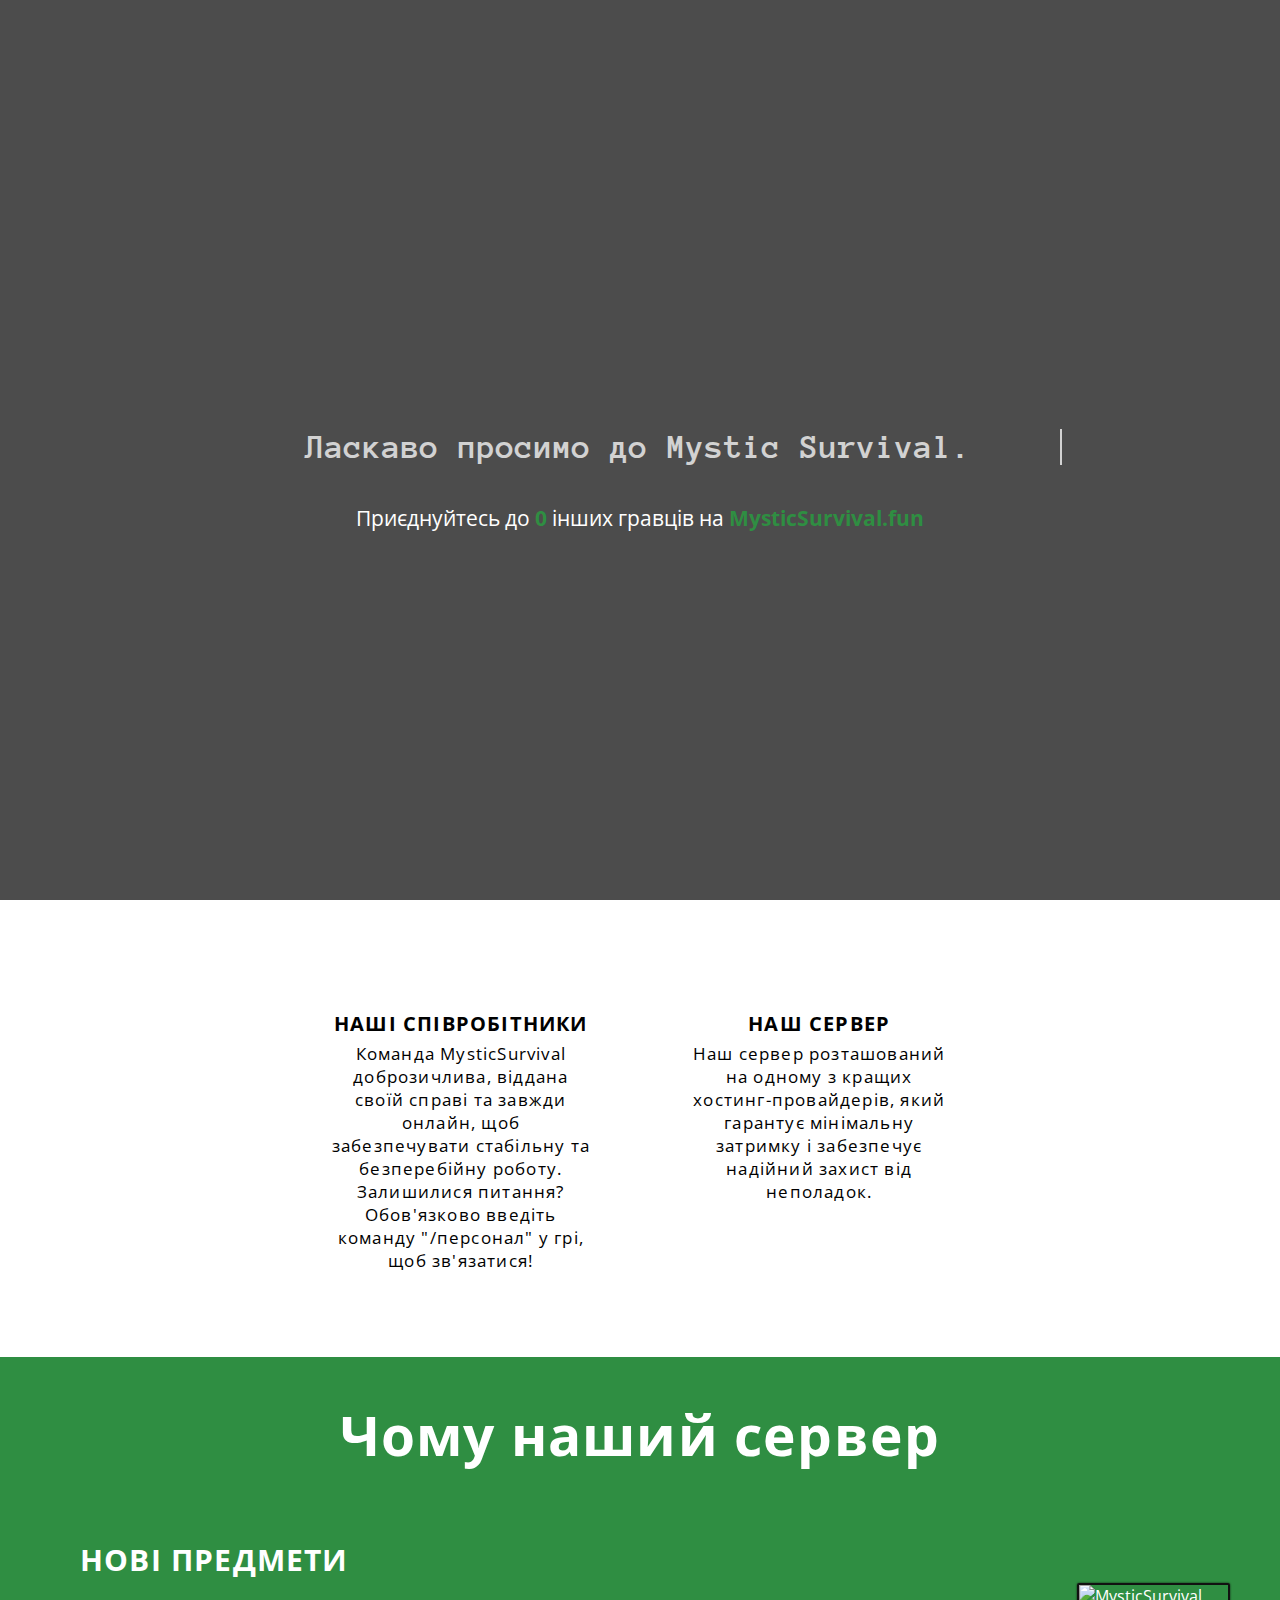
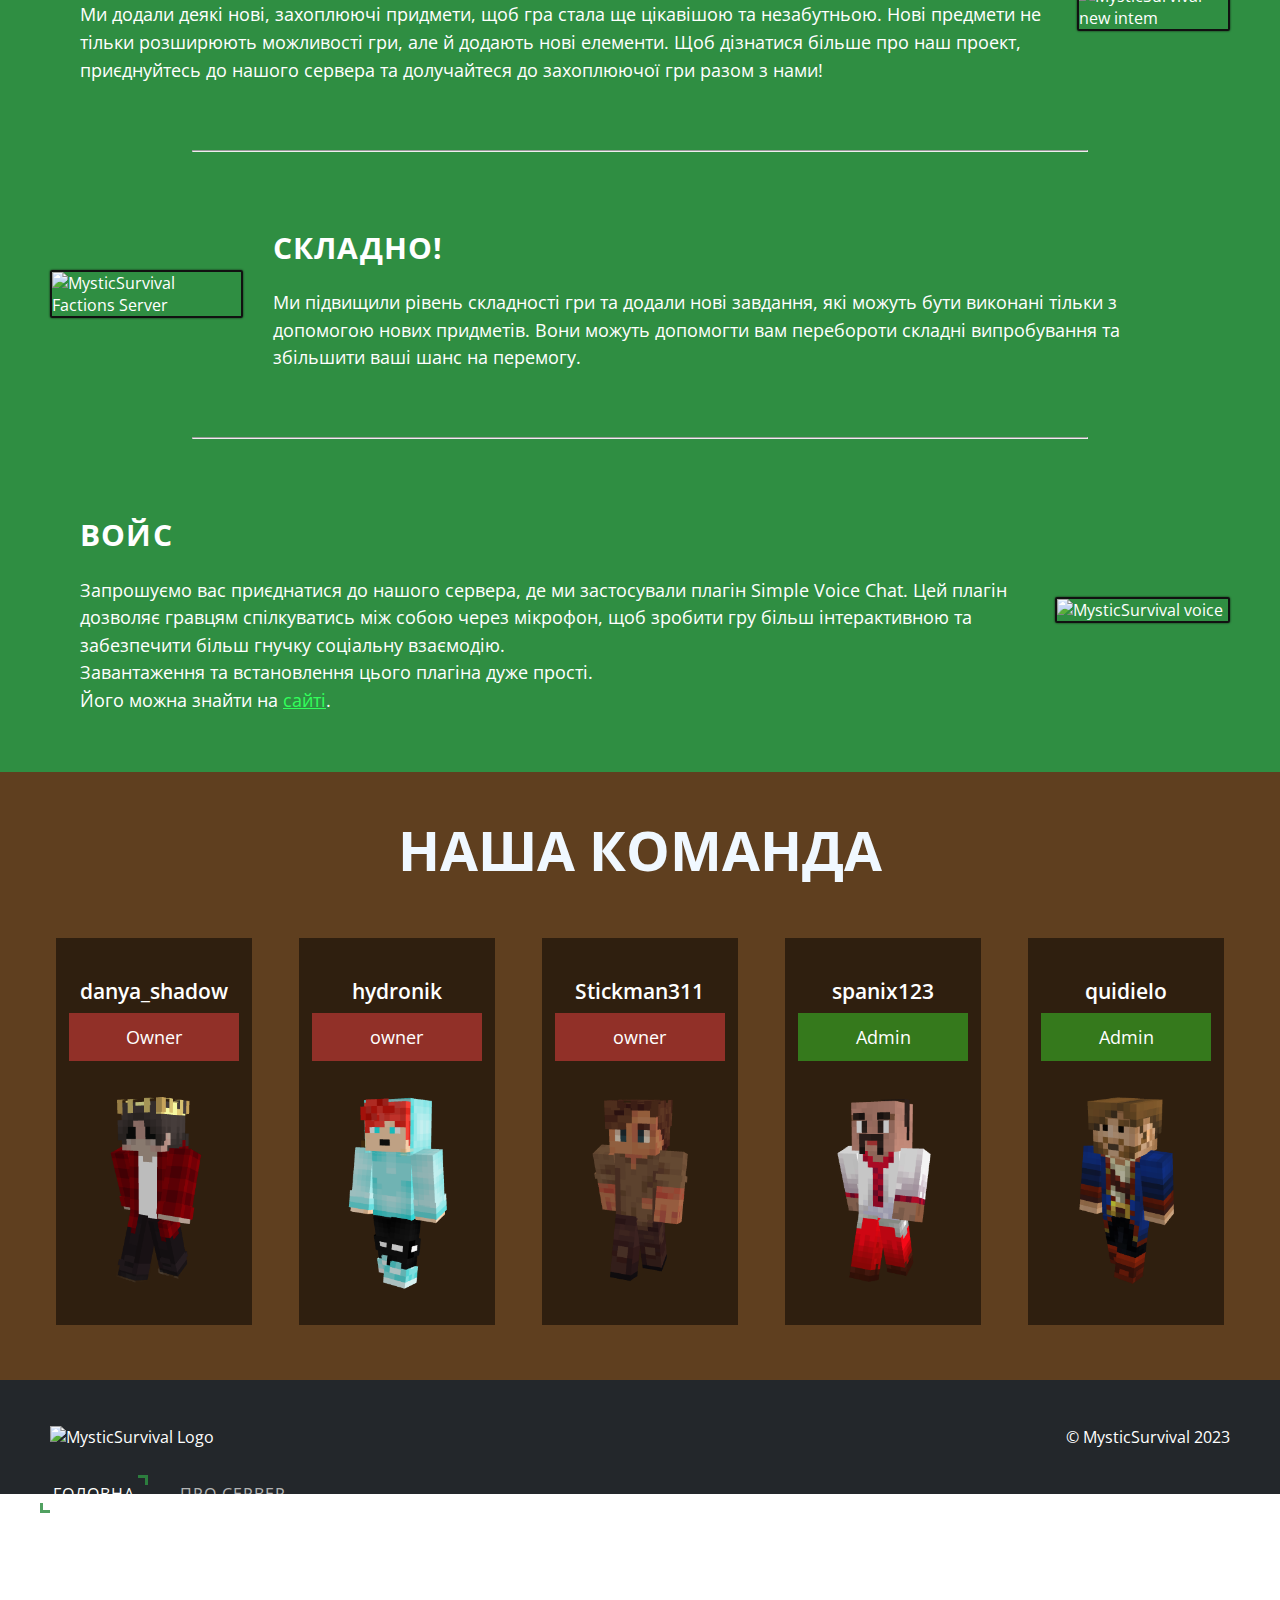
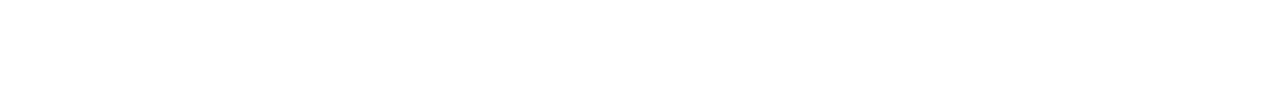
==== index.html @ 7f430a84 "redesign v1" ====
<!DOCTYPE html>
<html>

<head>
	<title>MysticSurvival.fun</title>
	<meta name="description"
		content="MysticSurvival is a revolutionary Minecraft server. You can join with the IP 'MysticSurvival.fun'.">
	<meta name="keywords"
		content="MysticSurvival, MysticSurvival.com, Minecraft Server, Minecraft, Fun, Play, Portal, Website, Official">
	<meta name="viewport" content="width=device-width, initial-scale=1.0">
	<meta charset="utf-8">
	<link href="https://fonts.googleapis.com/css2?family=Open+Sans:wght@400;600;700&display=swap" rel="stylesheet">
	<link rel="stylesheet" href="css/stylesheet.css">
	<link rel="stylesheet" href="css/typing.css">
	<script src="https://use.fontawesome.com/30155533f0.js"></script>
	<script type="text/javascript">
		function mobile() {
			var bars = document.getElementById("mnav");
			if (bars.className === "mnav") {
				bars.className += " responsive";
			} else {
				bars.className = "mnav";
			}
		}
	</script>
</head>

<body>
	<header>

		<div class="hero"  id="main">
           <div>
			<div class="logo2"></div>
		   </div>

		   <h1 class="info line-1 anim-typewriter">Ласкаво просимо до Mystic Survival.</h1>
		  
		  
			<p class="info">Приєднуйтесь до <span id="server" data-ip="MysticSurvival.fun" data-port="25566">
				0</span> інших гравців на <span class="ip">MysticSurvival.fun</span></p>
		</div>
		
		<!-- <h1>
			<a href="" class="typewrite" data-period="2000" data-type='[ "Kfcrfdj ghjcbvj.", "Ласкаво просимо до мустік сурвівол".", "Ласкаво просимо до Mystic Survival." ]'>
			  <span class="wrap"></span>
			</a>
		</h1> -->

	</header>
	<div class="main">
		<div id="description">

			<div>
				<i class="fa fa-user fa-4x"></i>
				<span>
					<h3>НАШІ СПІВРОБІТНИКИ</h3>
					<p>Команда MysticSurvival доброзичлива, віддана своїй справі та завжди онлайн, щоб
						забезпечувати стабільну та безперебійну роботу. Залишилися питання? Обов'язково введіть команду "/персонал" у грі,
						щоб зв'язатися!</p>
				</span>
			</div>
			<div>
				<i class="fa fa-server fa-4x"></i>
				<span>
					<h3>НАШ СЕРВЕР</h3>
					<p>Наш сервер розташований на одному з кращих хостинг-провайдерів, який гарантує мінімальну
						затримку і забезпечує надійний захист від неполадок.</p>
				</span>
			</div>
		</div>
		<div id="games">
			<h2>Чому наший сервер</h2>
			<div class="game e">
				<div>
					<h3>НОВІ ПРЕДМЕТИ</h3>
					<p>Ми додали деякі нові, захоплюючі придмети, щоб гра стала ще цікавішою та незабутньою. Нові предмети не тільки розширюють можливості гри, але й додають нові елементи.
						Щоб дізнатися більше про наш проект, приєднуйтесь до нашого сервера та долучайтеся до захоплюючої гри разом з нами!
					</p>
				</div>
				<img alt="MysticSurvival new intem" class="gimg a" src="img/hem.png">
			</div>

			<hr>

			<div class="game f">
				<div>
					<h3>СКЛАДНО!</h3>
					<p>Ми підвищили рівень складності гри та додали нові завдання, які можуть бути виконані тільки з допомогою нових придметів. Вони можуть допомогти вам перебороти складні випробування та збільшити ваші шанс на перемогу.</p>
				</div>
				<img alt="MysticSurvival Factions Server" class="gimg b" src="img/mech.png">
			</div>

			<hr>

			<div class="game g">
				<div>
					<h3>ВОЙС</h3>
					<p> Запрошуємо вас приєднатися до нашого сервера, де ми застосували плагін Simple Voice Chat. Цей плагін дозволяє гравцям спілкуватись між собою через мікрофон, щоб зробити гру більш інтерактивною та забезпечити більш гнучку соціальну взаємодію.
						<br>Завантаження та встановлення цього плагіна дуже прості.
						<br>Його можна знайти на <a class="svchat" href="https://www.curseforge.com/minecraft/mc-mods/simple-voice-chat" target="_blank">сайті</a>.
					</p>
				</div>
				<img alt="MysticSurvival voice" class="gimg c" src="img/voice.png">
			</div>

			
		</div>
		<div id="staff">
			<div class="staff">
				<h2 style="color: aliceblue;" ;>НАША КОМАНДА</h2>
				<div class="staff-team">
					<div>
						<h3>danya_shadow</h3>
						<div class="owner">Owner</div>
						<!-- <img alt="MysticSurvival Staff Member" src="img/blexieking.png"> -->
						<img alt="MysticSurvival Staff Member" src="img/Danya_Shadow.png">
					</div>

					<div>
						<h3>hydronik</h3>
						<div class="owner">owner</div>
						<!-- <img alt="MysticSurvival Staff Member" src="img/bae4lyfe.png"> -->
						<img alt="MysticSurvival Staff Member" src="img/hydronik.png">
					</div>

					<div>
						<h3>Stickman311</h3>
						<div class="owner">owner</div>
						<!-- <img alt="MysticSurvival Staff Member" src="img/theslimybro.png"> -->
						<img alt="MysticSurvival Staff Member" src="img/Stickman.png">
					</div>

					<div>
						<h3>spanix123</h3>
						<div class="admin">Admin</div>
						<!-- <img alt="MysticSurvival Staff Member" src="img/ryjay.png"> -->
						<img alt="MysticSurvival Staff Member" src="img/spanix.png">
					</div>

					<div>
						<h3>quidielo</h3>
						<div class="admin">Admin</div>
						<!-- <img alt="MysticSurvival Staff Member" src="img/leanandrekt.png"> -->
						<img alt="MysticSurvival Staff Member" src="img/quidi.png">
					</div>
				</div>
			</div>
		</div>

	</div>
	</div>
	</div>
	<footer>
		<img alt="MysticSurvival Logo" src="img/logo.png">
		<p>&copy; MysticSurvival 2023</p>
	</footer>


	<script src="https://code.jquery.com/jquery-1.11.2.min.js" type="text/javascript"></script>
	<script src="js/main.js" type="text/javascript"></script>
	<div class="top-bar">

		<div class="logo">
	 </div>
		<nav>
		  <div class="left-buttons">
			<ul class="ul__nav">
			  <li class="home"><a>Головна</a></li>
			  <li><a href="#">Про сервер</a></li>
			</ul>
		  </div>
		</nav>
	
		<div class="right-buttons">
		  <a target="_blank">
			<button class="discord-button" title="Наш Discord"
			  onclick="window.location.href='https://discord.gg/GmpFNSa8ht'"></button>
			<button class="youtube-button" title="Наш YouTube"
			  onclick="window.location.href='https://www.youtube.com'"></button>
		  </a>
		</div>
	  </div>
</body>

</html>
---- css/stylesheet.css ----
* {
	box-sizing: border-box;
}

body {
	font-family: "Open Sans", Helvetica;
	margin: 0;
}

h1 {
	font-size: 2.5em;
	margin: 0;
}

/* a {
	text-decoration: none;
} */

h2 {
	font-size: 40px;
	text-align: center;
}

h3 {
	margin: 25px 0 0 0;
}

.btn {
	padding: 10px 25px;
	background: #4286f4;
	color: white;
	display: inline-block;
	border-radius: 2px;
	transition-duration: 0.2s;
}

.btn:hover {
	background: #2b6ed9;
}

.hero {
	height: 50vh;
	width: 100%;
	background: linear-gradient(rgba(0, 0, 0, 0.7), rgba(0, 0, 0, 0.7)),
		url("../img/mech.png") no-repeat center center;
	background-size: cover;
	text-align: center;

	display: flex;
	align-items: center;
	flex-direction: column;
	justify-content: center;

	color: white;
}


.svchat {
	color: #32ff5b;
}

.info {
	font-size: 1.3em;
}

.info span {
	color: #2f8e42;
	font-weight: bold;
}

.ip {
	cursor: pointer;
}

/* Description */

#description i {
	color: #222;
}

#description {
	display: flex;
	justify-content: center;
	margin: 65px 0;
	flex-wrap: wrap;
}

#description p {
	margin: 5px 0 0 0;
}

#description div {
	padding: 20px 50px;
	width: 80%;
	text-align: center;
}

#description div i {
	transition-duration: 0.6s;
}

#description div i:hover {
	transform: scale(1.09);
}

#description div span {
	font-size: 1.05em;
	letter-spacing: 1.2px;
}

/* description basis */

#games {
	color: white;
	background: #2f8e42;
}

.gimg {
	width: 100%;
	align-self: center;
	border: 2px solid #111;
	border-radius: 2px;
	box-shadow: 0 0 2px #111;
}

.game {
	display: flex;
	justify-content: space-around;
	flex-wrap: wrap;
	padding: 40px 50px;
}

#games h2,
.game h3 {
	letter-spacing: 1.2px;
}

#games h2 {
	margin: 0;
	padding: 40px 0 0 0;
}

.game h3 {
	font-size: 20px;
}

.game div {
	margin: 0 30px;
	font-size: 19px;
	line-height: 1.4em;
}

hr {
	background: white;
	height: 1px;
	width: 70%;
}

/* Staff */
.staff-team {
	display: flex;
	justify-content: space-around;
	flex-wrap: wrap;
	margin: 20px auto 10px auto;
	width: 95%;
}

.staff {
	padding: 20px 0;
	background-color: #5f3f1f;
}

.staff h2 {
	margin-top: 0;
}

.staff-team>div {
	padding: 10px;
	margin: 5px;
	background-color: rgba(0, 0, 0, 0.5);
	color: white;
	text-align: center;
	transition: all ease 0.3s;
	width: 100px;
	font-size: 10px;
	z-index: 5;
}

.staff-team>div:hover {
	transform: scale(1.02);
}

.staff-team h3 {
	margin-bottom: 8px;
	font-weight: 600;
}

.staff-team img {
	width: 50px;
	margin-top: 20px;
}

.ma {
	width: 78%;
	background: #f44141;
}

.mb {
	width: 96%;
	background: #33af33;
}

.mc {
	width: 98%;
	background: #4286f4;
}

.owner,
.manager,
.admin {
	padding: 12px;
}

.owner {
	background-color: rgba(244, 65, 65, .5);
}

.manager {
	background-color: rgba(66, 134, 244, .5);
}

.admin {
	background-color: rgba(59, 211, 42, .5);
}



/* Footer */

footer {
	color: white;
	display: flex;
	align-items: center;
	justify-content: center;
	flex-wrap: wrap;
	background: #23272b;
	padding: 30px 50px;
}

footer img {
	width: 170px;
}

footer a {
	color: cyan;
	text-decoration: underline;
}
	/*END NAV*/


	#contact p {
		font-size: 1.5em;
	}

	.hero {
		padding-top: 100px;
		height: 100vh;
	}

	.gimg {
		width: 35%;
	}

	.game {
		flex-wrap: nowrap;
	}

	.f,
	.h,
	.j,
	.l {
		flex-direction: row-reverse;
	}

	.game h3 {
		font-size: 30px;
	}

	.game div {
		line-height: 1.5;
		font-size: 1.15em;
	}

	#description {
		flex-wrap: nowrap;
	}

	#description div {
		width: 28%;
	}

	h2 {
		font-size: 55px;
	}

	.h {
		padding: 0 6px;
		margin-right: 5px;
		width: 137px;
		font-size: 1.2em;
		background: none;
		height: 100px;
	}

	h1 {
		font-size: 4.5em;
	}

	.staff-team img {
		width: 170px;
	}

	.staff-team>div {
		padding: 13px;
		width: auto;
		font-size: 18px;
	}

	.staff {
		padding: 40px 0;
	}

	.an-t {
		font-size: 1.15em;
	}

	footer {
		justify-content: space-between;
	}




/* end  */
@font-face {
    font-family: 'Nekst';
    src: local('Nekst SemiBold'), local('Nekst-SemiBold'),
        url('Nekst-SemiBold.woff2') format('woff2'),
        url('Nekst-SemiBold.woff') format('woff'),
        url('Nekst-SemiBold.ttf') format('truetype');
    font-weight: 600;
    font-style: normal;
  } 

  .ul__nav {

	display: flex;	
	justify-content: center;	
	align-items: center;	
	gap: 20px;	
	text-transform: uppercase; 
	letter-spacing: 1px;
	font-weight: 700px;
	list-style: none;
	
	}
	
	.ul__nav *{
	
	-webkit-box-sizing: border-box; 
	box-sizing: border-box;	
	-webkit-transition: all 0.35s ease;
	transition: all 0.3s ease;
	
	}
	
	.ul__nav a {
	
	position: relative; 
	text-decoration: none;
	color: rgba(255, 255, 255, 0.678);
	padding: 0.5rem 0.8rem;
	
	}
	
	.ul__nav a:before, .ul__nav a:after {	
	position: absolute;	
	height: 7px; 
	width: 7px;
	content: '';
	-webkit-transition: all 0.35s ease;	
	transition: all 0.35s ease;	
	opacity: 0;
	}
	.ul__nav a:before {

		right: 0; top: 0;	
		border-right: 3px solid #2f8e42d5;
		border-top: 3px solid #2f8e42d5;
	    -webkit-transform: translate(-100%, 50%);
		transform: translate(-100%, 50%);
		}
		
		.ul__nav a:after {	
		left: 0; bottom: 0;	
		border-left: 3px solid #2f8e42d5; 
		border-bottom: 3px solid #2f8e42d5;
		-webkit-transform: translate(100%, -50%);	
		transform: translate(100%, -50%);
		}
		
		.ul__nav a:hover,	
		.ul__nav .home a { 
			color: #ffffff;
		
		}
		.ul__nav a:hover:before,	
		.ul__nav .home a:before, .ul__nav a:hover:after,	
		.ul__nav .home a:after {	
		-webkit-transform: translate(0%, 0%);	
		transform: translate(0%, 0%);	
		opacity: 1;		
		}


#activator {
	background-color: #191919;
}

/* Stripe do not eat as it is called */
.top-bar {
	position: relative;
	z-index: 1000;
	transition: all 0.4s ease-in-out;
  }
  
  .top-bar.fixed {
	background-color: #3e2914f0;
	padding: 55px;
	display: flex;
	align-items: center;
	position: fixed;
	top: 0;
	left: 0;
	right: 0;
	margin-top: 35px;
	transform: translateY(-100%);
	opacity: 0;
  }
  
  .top-bar.animated {
	transform: translateY(0);
	opacity: 1;
  }


/* Top AVA Serva */
.logo {
	width: 200px;
	height: 200px;
	background-image: url('../img/logo2.png');
	background-size: cover;
	background-repeat: no-repeat;
	position: absolute;
	left: 50%;
	transform: translateX(-50%);
}

.logo2 {
	width: 300px;
	height: 300px;
	background-image: url('../img/logo2.png');
	background-size: cover;
	background-repeat: no-repeat;
	position: absolute;
	left: 50%;
	transform: translateX(-50%);
	margin-top: -350px;
}

.buttonip {
	background-color: transparent;
	color: rgb(6, 194, 252);
	padding: 10px;
	border: none;
	border-radius: 5px;
	cursor: pointer;
	font-size: 30px;
	transition: background-color 0.3s ease-in-out;
	left: 66%;
	top: 10px;
	position: absolute;
	font-family: Impact, Haettenschweiler, 'Arial Narrow Bold', sans-serif;

}

/* Buttons zhmyak zhmyak */
.buttons-container {
	display: flex;
	align-items: center;
	margin-right: auto;
	justify-content: flex-end;
}

.buttonip:hover {
	background-color: rgba(253, 9, 9, 0);
	color: rgb(6, 194, 252);
}

.button {
	background-color: transparent;
	color: rgb(6, 194, 252);
	padding: 10px;
	border: none;
	border-radius: 5px;
	cursor: pointer;
	font-size: 16px;
	transition: background-color 0.3s ease-in-out;
}

.button:hover {
	background-color: rgba(253, 9, 9, 0);
	color: rgb(6, 194, 252);
}

.button2 {
	background-color: transparent;
	color: rgb(255, 255, 255);
	padding: 10px;
	border: none;
	border-radius: 5px;
	cursor: pointer;
	font-size: 16px;
	transition: background-color 0.3s ease-in-out;
}

.button2:hover {
	background-color: rgba(253, 9, 9, 0);
	color: rgb(6, 194, 252);
}

/* BUTTONS FOR TOP DS SERVAKA */

.discord-button {
	background-image: url('../img/discord_logo.png');
	background-size: cover;
	background-repeat: no-repeat;
	background-position: center;
	background-color: transparent;
	width: 55px;
	height: 55px;
	border: none;
	border-radius: 50%;
	cursor: pointer;
	transition: background-color 0.3s ease-in-out;
	margin-right: 15px;
}

.discord-button:hover {
	background-color: rgb(24, 126, 243);
	color: rgb(122, 211, 238);
}

.youtube-button {
	background-image: url('../img/youtube_logo.png');
	background-size: cover;
	background-repeat: no-repeat;
	background-position: center;
	background-color: transparent;
	width: 55px;
	height: 55px;
	border: none;
	border-radius: 50px;
	cursor: pointer;
	transition: background-color 0.3s ease-in-out;
	margin-right: 30px;
}


.youtube-button:hover {
	background-color: rgb(255, 0, 0);
	color: rgb(255, 0, 0);
}

.right-buttons {
	position: absolute;
	top: 0;
	right: 0;
	display: flex;
	align-items: center;
	height: 100%;
}

.left-buttons {
	position: absolute;
	top: 0;
	left: 0;
	display: flex;
	align-items: center;
	height: 100%;
}
#img2 {
	width: 100%;
	display: flex;
	background-image: url('logo.png');
	flex-direction: column;
	justify-content: center;
	align-items: center;
}
---- css/typing.css ----
/* Google Fonts */
@import url(https://fonts.googleapis.com/css?family=Anonymous+Pro);

/* Global */
/* html{
  min-height: 100%;
  overflow: hidden;
}
body{
  height: calc(100vh - 8em);
  padding: 4em;
  color: rgba(255,255,255,.75);
  font-family: 'Anonymous Pro', monospace;  
  background-color: rgb(25,25,25);  
} */
.line-1{
    color: rgba(255,255,255,.75);
    font-family: 'Anonymous Pro', monospace;
    /* position: relative;
    top: 50%;   */
    width: 24em;
    margin: 0 auto;
    border-right: 2px solid rgba(255,255,255,.75);
    font-size: 220%;
    text-align: center;
    white-space: nowrap;
    overflow: hidden;
    transform: translateY(-50%);    
}

/* Animation */
.anim-typewriter{
  animation: typewriter 4s steps(35) 1s 1 normal both,
             blinkTextCursor 500ms steps(35) infinite normal;
}
@keyframes typewriter{
  from{width: 0;}
  to{width: 19em;}
}
@keyframes blinkTextCursor{
  from{border-right-color: rgba(255,255,255,.75);}
  to{border-right-color: transparent;}
}
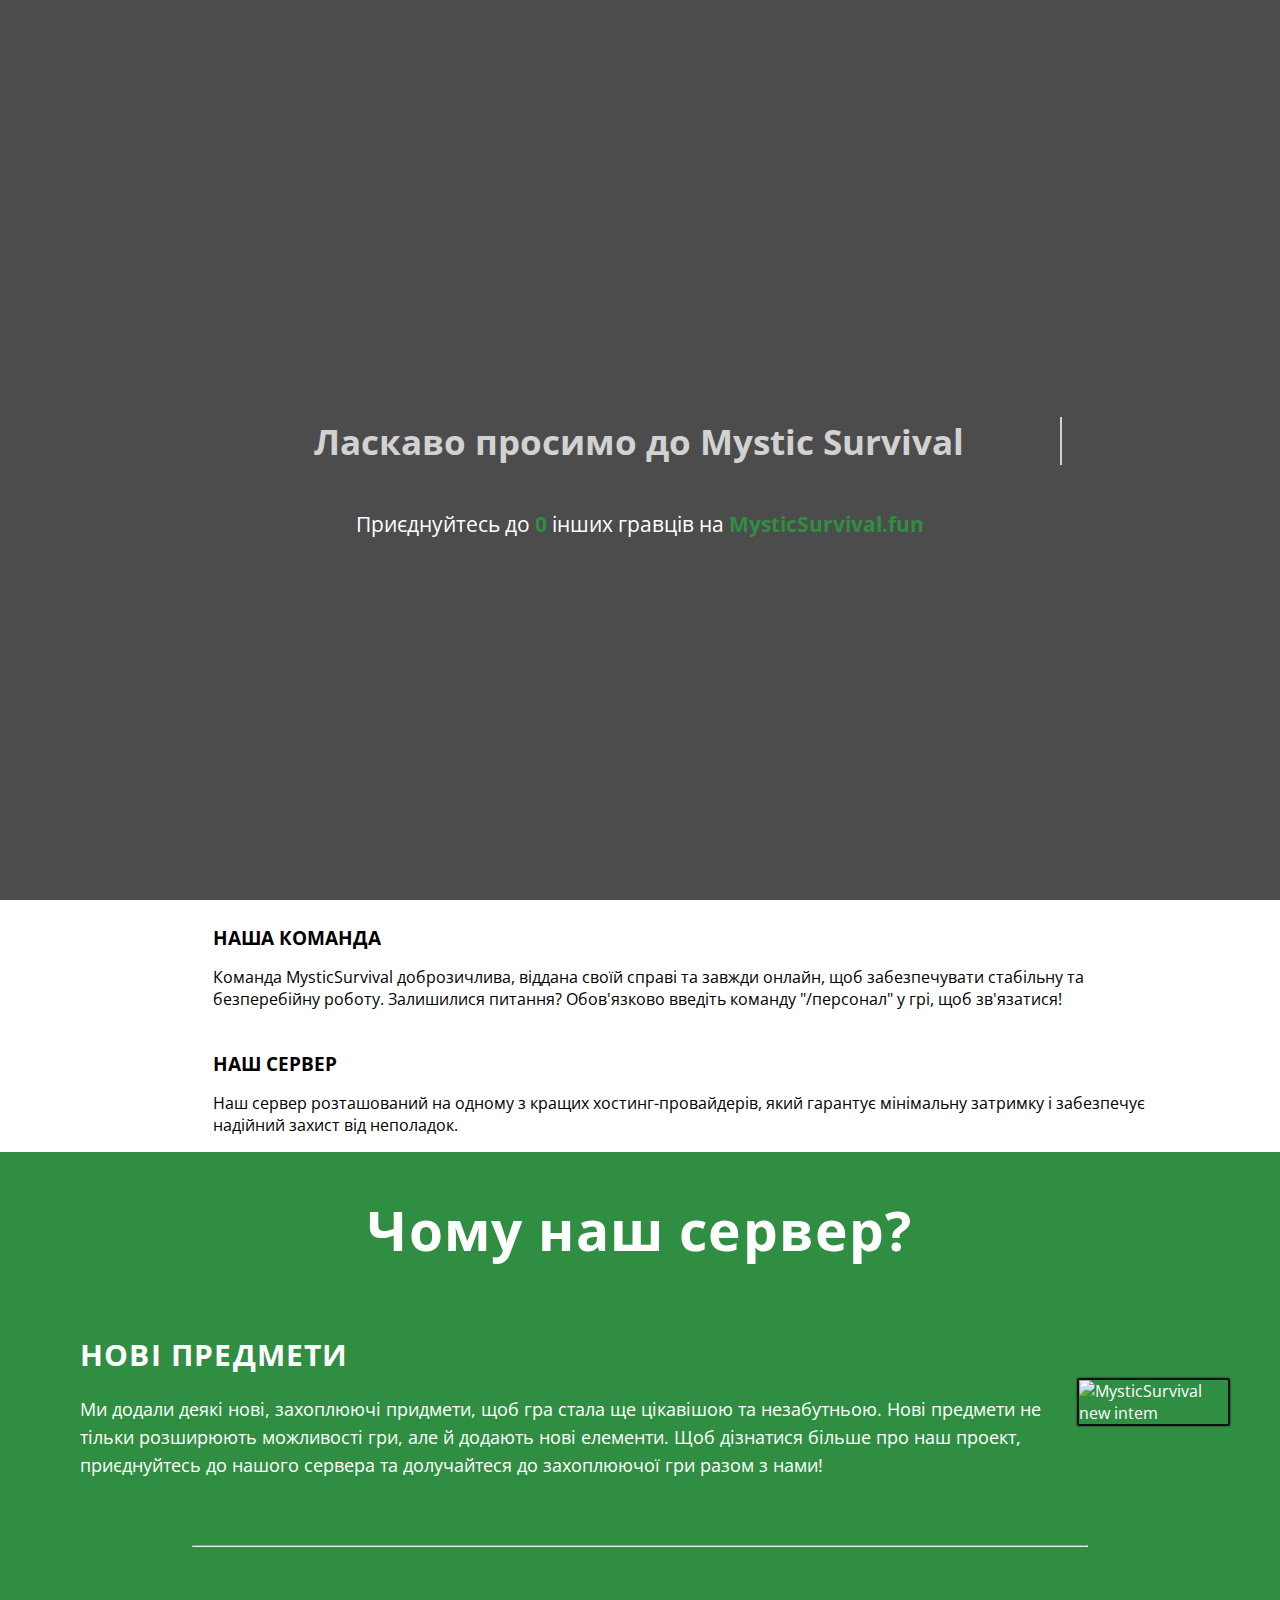
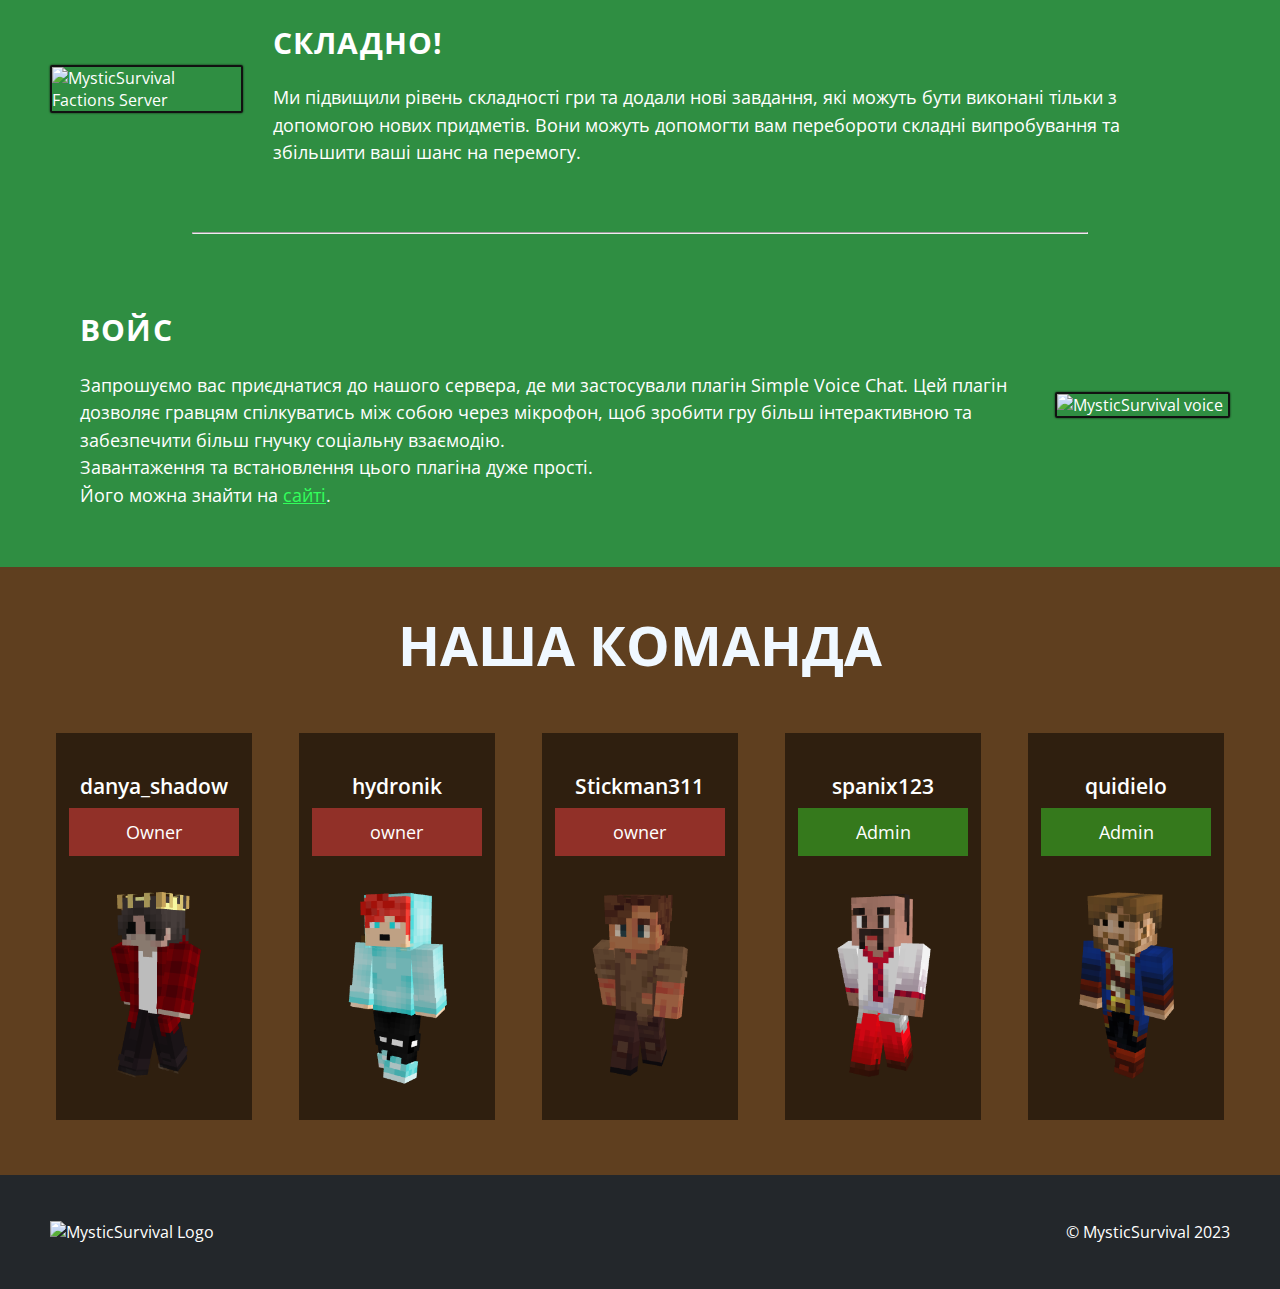
==== commit 42279084: "Merge pull request #1 from Yurius007/main" ====
--- a/index.html
+++ b/index.html
@@ -33,7 +33,7 @@
 			<div class="logo2"></div>
 		   </div>
 
-		   <h1 class="info line-1 anim-typewriter">Ласкаво просимо до Mystic Survival.</h1>
+		   <h1 class="info line-1 anim-typewriter">Ласкаво просимо до Mystic Survival</h1>
 		  
 		  
 			<p class="info">Приєднуйтесь до <span id="server" data-ip="MysticSurvival.fun" data-port="25566">
@@ -48,28 +48,29 @@
 
 	</header>
 	<div class="main">
-		<div id="description">
+		<!-- <div id="description"> -->
 
-			<div>
+			<div class="ourserv-1">
 				<i class="fa fa-user fa-4x"></i>
-				<span>
-					<h3>НАШІ СПІВРОБІТНИКИ</h3>
-					<p>Команда MysticSurvival доброзичлива, віддана своїй справі та завжди онлайн, щоб
-						забезпечувати стабільну та безперебійну роботу. Залишилися питання? Обов'язково введіть команду "/персонал" у грі,
-						щоб зв'язатися!</p>
-				</span>
+					<div class="ourserv-1txt">
+						<h3>НАША КОМАНДА</h3>
+						<p >Команда MysticSurvival доброзичлива, віддана своїй справі та завжди онлайн, щоб
+							забезпечувати стабільну та безперебійну роботу. Залишилися питання? Обов'язково введіть команду "/персонал" у грі,
+							щоб зв'язатися!</p>
+					</div>
+				
 			</div>
-			<div>
+			<div class="ourserv-2">
 				<i class="fa fa-server fa-4x"></i>
-				<span>
+				<div class="ourserv-2txt">
 					<h3>НАШ СЕРВЕР</h3>
 					<p>Наш сервер розташований на одному з кращих хостинг-провайдерів, який гарантує мінімальну
 						затримку і забезпечує надійний захист від неполадок.</p>
-				</span>
+				</div>
 			</div>
-		</div>
+		<!-- </div> -->
 		<div id="games">
-			<h2>Чому наший сервер</h2>
+			<h2>Чому наш сервер?</h2>
 			<div class="game e">
 				<div>
 					<h3>НОВІ ПРЕДМЕТИ</h3>
@@ -158,7 +159,7 @@
 
 	<script src="https://code.jquery.com/jquery-1.11.2.min.js" type="text/javascript"></script>
 	<script src="js/main.js" type="text/javascript"></script>
-	<div class="top-bar">
+	<!-- <div class="top-bar">
 
 		<div class="logo">
 	 </div>
@@ -179,7 +180,7 @@
 			  onclick="window.location.href='https://www.youtube.com'"></button>
 		  </a>
 		</div>
-	  </div>
+	  </div> -->
 </body>
 
 </html>--- a/css/stylesheet.css
+++ b/css/stylesheet.css
@@ -24,6 +24,18 @@
 h3 {
 	margin: 25px 0 0 0;
 }
+
+  ::-webkit-scrollbar-track {
+    border-radius: 0.125rem;
+    background-color: lightgray;
+  }
+  ::-webkit-scrollbar {
+    width: 0.5rem;
+    border-radius: 0.125rem;
+  }
+  ::-webkit-scrollbar-thumb {
+    border-radius: 0.125rem;
+    background-color: gray;};
 
 .btn {
 	padding: 10px 25px;
@@ -80,13 +92,13 @@
 
 #description {
 	display: flex;
-	justify-content: center;
+	justify-content: space-evenly;
 	margin: 65px 0;
 	flex-wrap: wrap;
 }
 
 #description p {
-	margin: 5px 0 0 0;
+	margin: 5px 0 0 0; 
 }
 
 #description div {
@@ -107,6 +119,28 @@
 	font-size: 1.05em;
 	letter-spacing: 1.2px;
 }
+
+.ourserv-1 {	
+    display: flex;
+    flex-direction: row;
+    align-items: center;
+    justify-content: space-evenly;
+
+}
+.ourserv-1txt {
+	width: 75%;
+}
+.ourserv-2 {	
+    display: flex;
+    flex-direction: row;
+    align-items: center;
+    justify-content: space-evenly;
+
+}
+.ourserv-2txt {
+	width: 75%;
+}
+
 
 /* description basis */
 
@@ -607,3 +641,58 @@
 	justify-content: center;
 	align-items: center;
 }
+
+@media screen and (min-width: 144px) and (max-width: 775px) {
+	h2 {
+		font-size: 20px;
+	}
+	#description p {
+		font-size: 10px
+	}
+	#description h3 {
+		font-size: 10px
+	}
+
+	.ourserv-1 {
+		display: flex;
+		/* align-content: center; */
+		flex-direction: row;
+		flex-wrap: wrap;
+		justify-content: center;
+		align-items: center;
+	}
+	.ourserv-1txt {
+		text-align: center;
+		width: 100%;
+	}
+
+	.ourserv-2 {
+		display: flex;
+		/* align-content: center; */
+		flex-direction: row;
+		flex-wrap: wrap;
+		justify-content: center;
+		align-items: center;
+	}
+	.ourserv-2txt {
+		text-align: center;
+		width: 100%;
+	}
+
+	.info {
+		font-size: 0.9em;
+	}
+
+	.game.e , .game.g , .game.f{
+		display: flex;
+		flex-direction: column-reverse;
+		align-items: center;
+		justify-content: center;
+		text-align: center;
+		height: 65%;
+	}
+	.gimg.a , .gimg.b , .gimg.c {
+		width: 100%;
+	}
+
+}--- a/css/typing.css
+++ b/css/typing.css
@@ -1,5 +1,5 @@
 /* Google Fonts */
-@import url(https://fonts.googleapis.com/css?family=Anonymous+Pro);
+/* @import url(https://fonts.googleapis.com/css?family=Anonymous+Pro); */
 
 /* Global */
 /* html{
@@ -15,7 +15,7 @@
 } */
 .line-1{
     color: rgba(255,255,255,.75);
-    font-family: 'Anonymous Pro', monospace;
+    /* font-family: 'Anonymous Pro', monospace; */
     /* position: relative;
     top: 50%;   */
     width: 24em;
@@ -31,7 +31,7 @@
 /* Animation */
 .anim-typewriter{
   animation: typewriter 4s steps(35) 1s 1 normal both,
-             blinkTextCursor 500ms steps(35) infinite normal;
+            blinkTextCursor 500ms steps(35) infinite normal;
 }
 @keyframes typewriter{
   from{width: 0;}
@@ -40,4 +40,37 @@
 @keyframes blinkTextCursor{
   from{border-right-color: rgba(255,255,255,.75);}
   to{border-right-color: transparent;}
+}
+
+
+
+@media screen and (min-width: 144px) and (max-width: 775px) {
+  .line-1{
+    color: rgba(255,255,255,.75);
+    /* font-family: 'Anonymous Pro', monospace; */
+    /* position: relative;
+    top: 50%;   */
+    width: 20em;
+    margin: 0 auto;
+    border-right: 2px solid rgba(255,255,255,.75);
+    font-size: 110%;
+    text-align: center;
+    white-space: nowrap;
+    overflow: hidden;
+    transform: translateY(-50%);    
+}
+
+/* Animation */
+.anim-typewriter{
+  animation: typewriter 3s steps(35) 1s 1 normal both,
+            blinkTextCursor 500ms steps(35) infinite normal;
+}
+@keyframes typewriter{
+  from{width: 0;}
+  to{width: 19em;}
+}
+@keyframes blinkTextCursor{
+  from{border-right-color: rgba(255,255,255,.75);}
+  to{border-right-color: transparent;}
+}
 }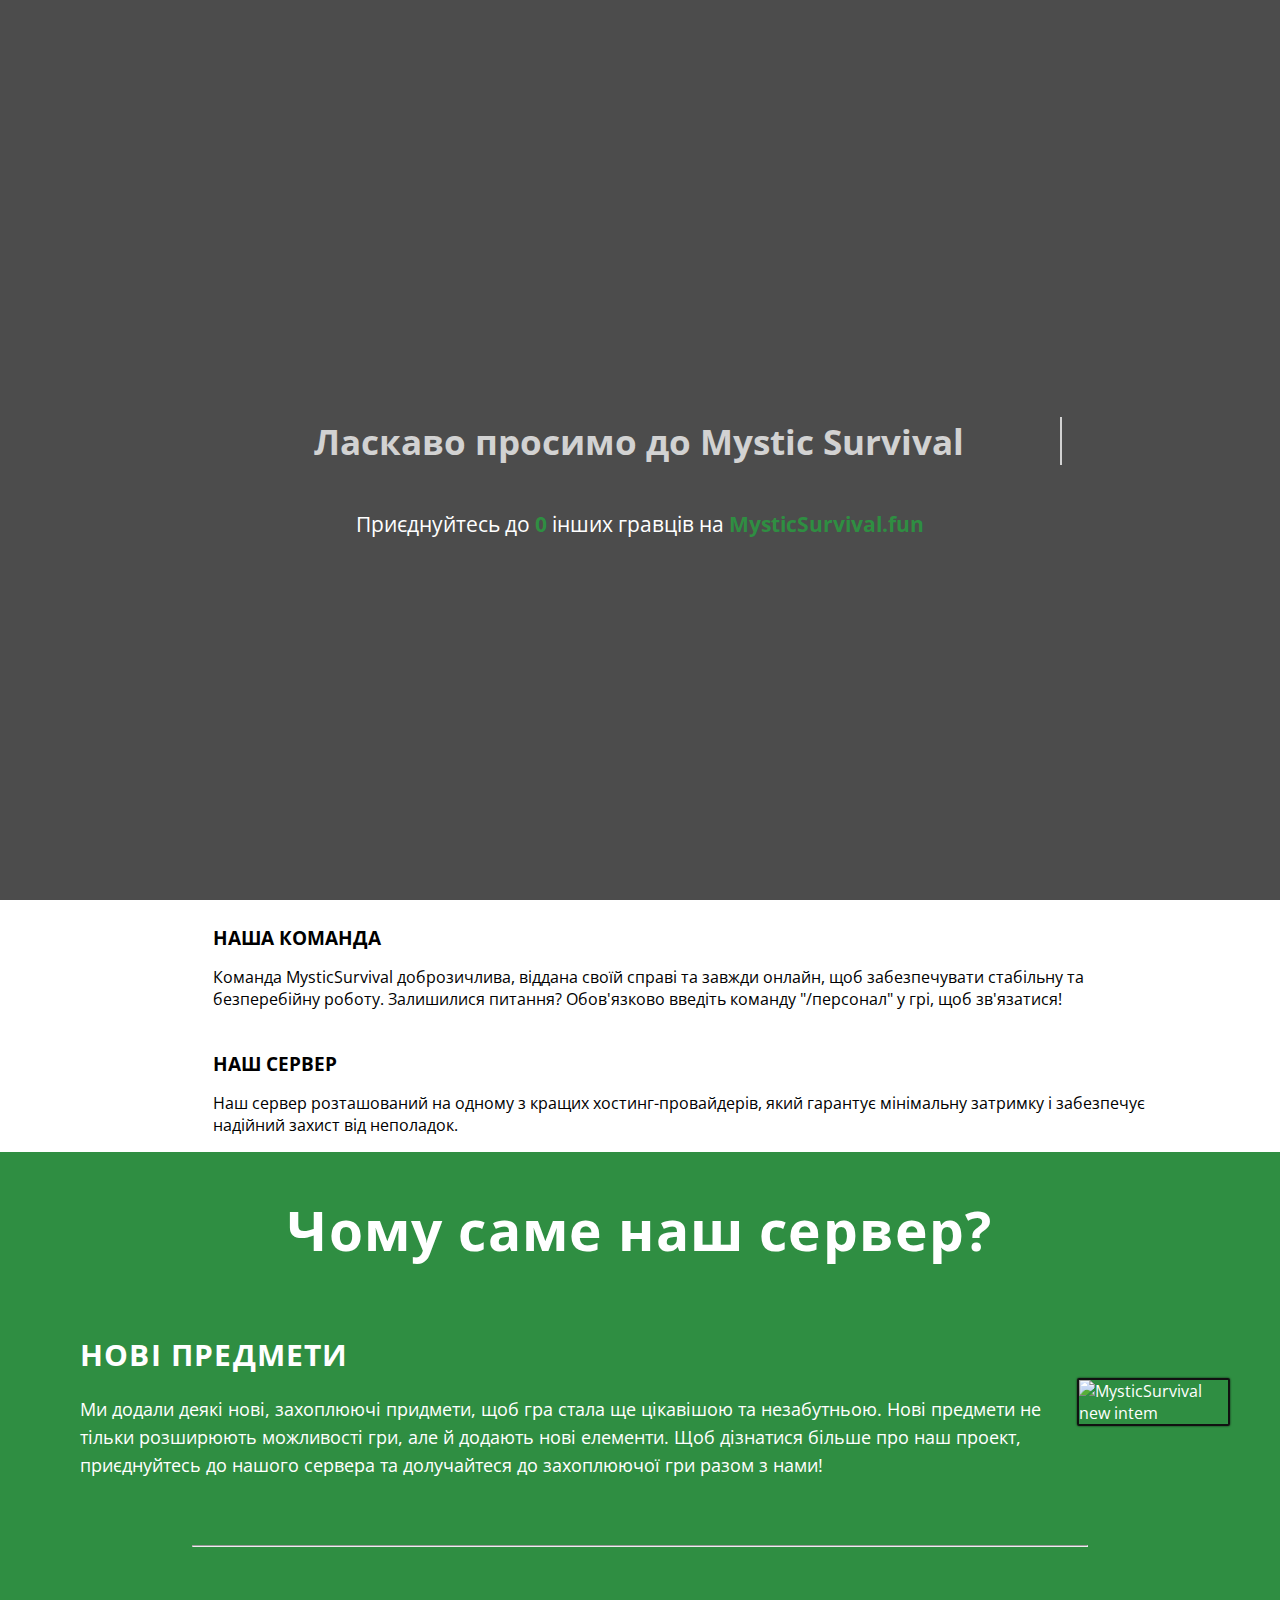
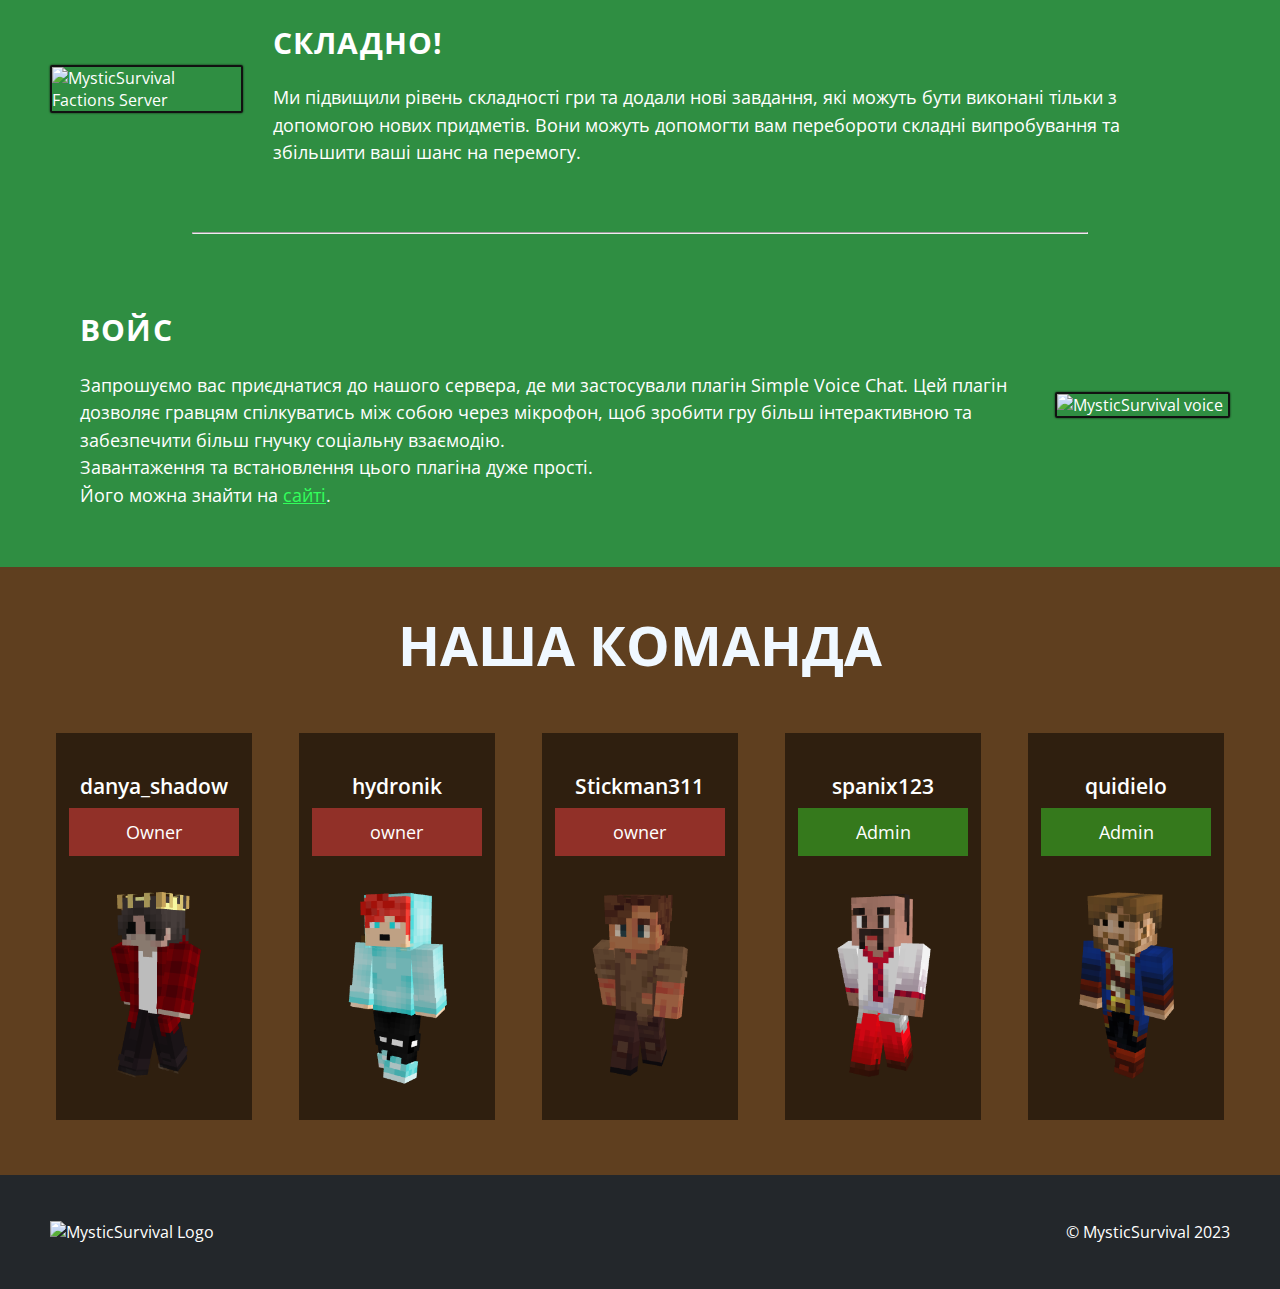
==== commit 87643e19: "v1.2" ====
--- a/index.html
+++ b/index.html
@@ -70,7 +70,7 @@
 			</div>
 		<!-- </div> -->
 		<div id="games">
-			<h2>Чому наш сервер?</h2>
+			<h2>Чому саме наш сервер?</h2>
 			<div class="game e">
 				<div>
 					<h3>НОВІ ПРЕДМЕТИ</h3>
@@ -151,7 +151,7 @@
 	</div>
 	</div>
 	</div>
-	<footer>
+	<footer class="mysticfooter">
 		<img alt="MysticSurvival Logo" src="img/logo.png">
 		<p>&copy; MysticSurvival 2023</p>
 	</footer>
--- a/css/stylesheet.css
+++ b/css/stylesheet.css
@@ -660,10 +660,14 @@
 		flex-wrap: wrap;
 		justify-content: center;
 		align-items: center;
+		margin-top: 10px;
+    	margin-bottom: 10px;
 	}
 	.ourserv-1txt {
 		text-align: center;
 		width: 100%;
+		padding-right: 20px;
+		padding-left: 20px;
 	}
 
 	.ourserv-2 {
@@ -677,10 +681,19 @@
 	.ourserv-2txt {
 		text-align: center;
 		width: 100%;
+		padding-right: 20px;
+		padding-left: 20px;
 	}
 
 	.info {
-		font-size: 0.9em;
+		font-size: 0.8em;
+	}
+
+	.game {
+		display: flex;
+		justify-content: space-around;
+		flex-wrap: wrap;
+		padding: 40px 0px;
 	}
 
 	.game.e , .game.g , .game.f{
@@ -695,4 +708,14 @@
 		width: 100%;
 	}
 
+	.staff-team img {
+		width: 150px;
+	}
+	.mysticfooter img {
+		width: 50%;
+		height: 50%;
+	}
+	.mysticfooter p {
+		font-size: smaller;
+	}
 }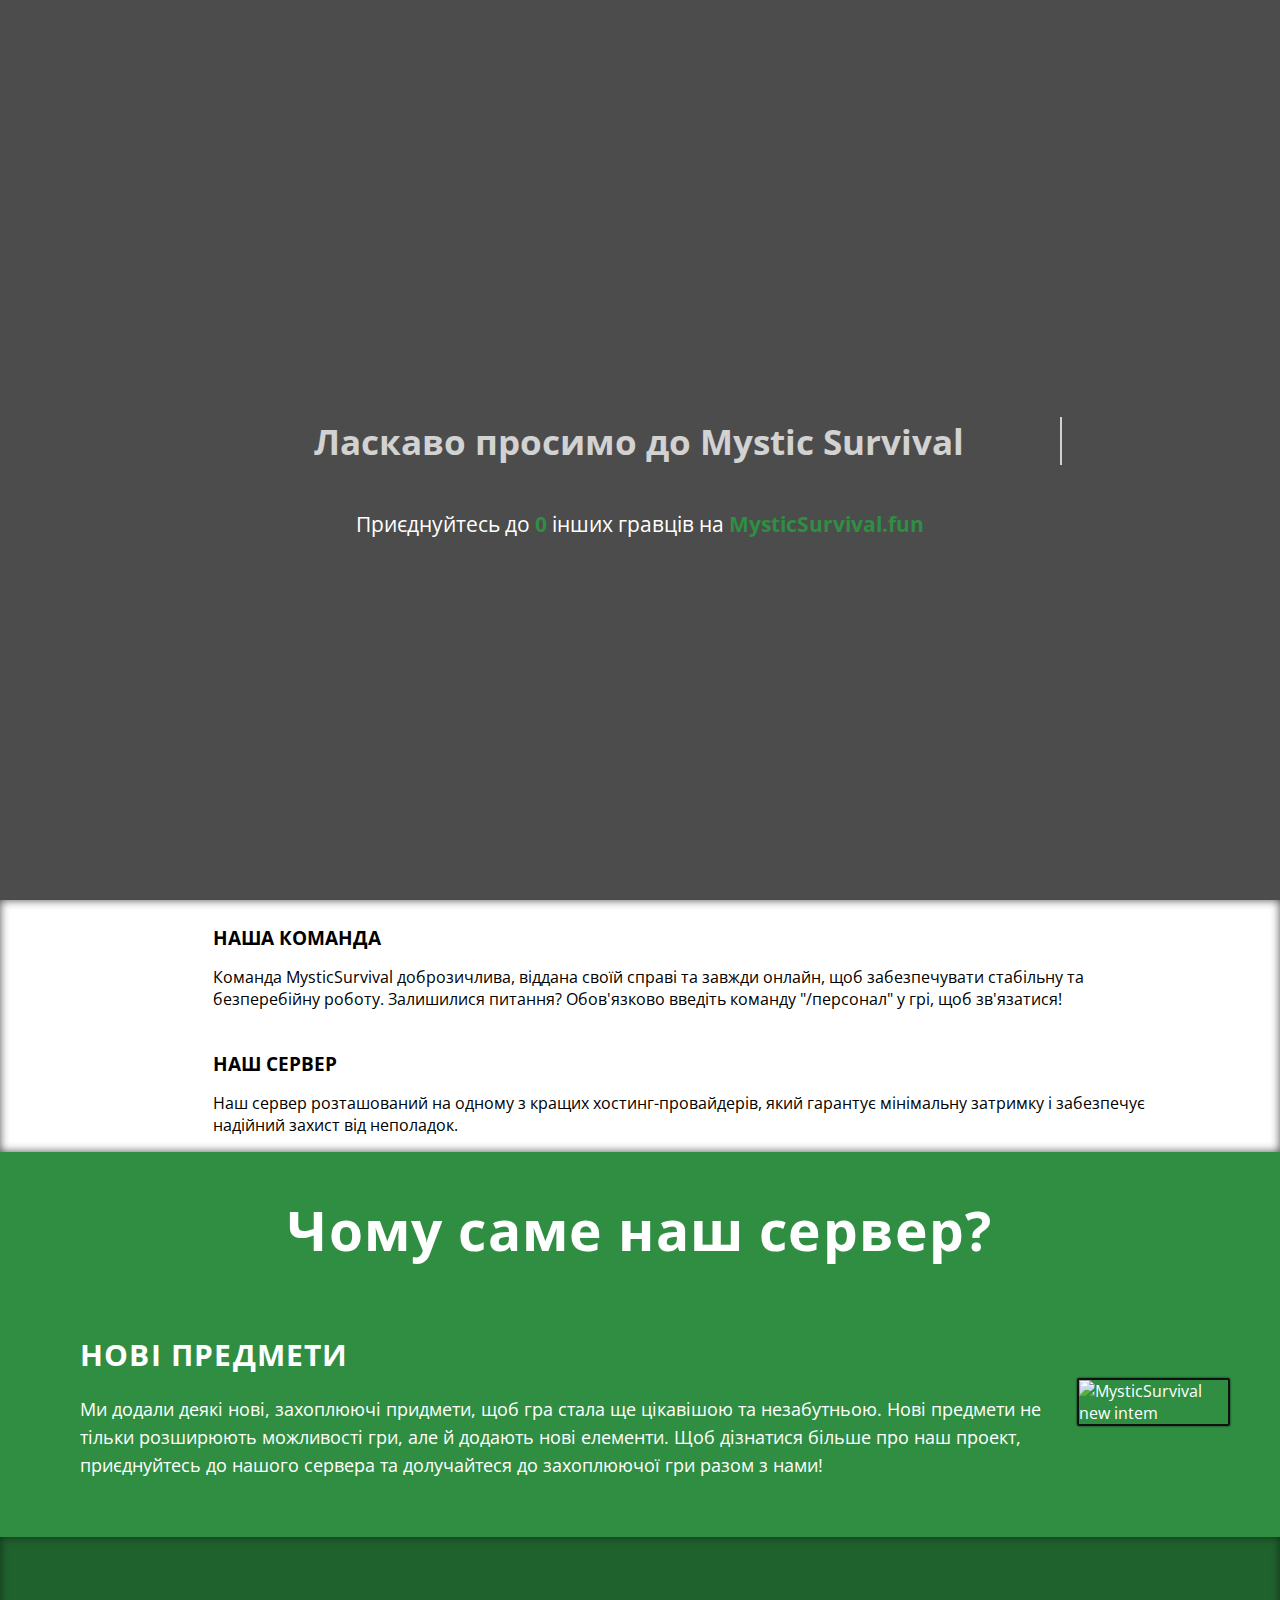
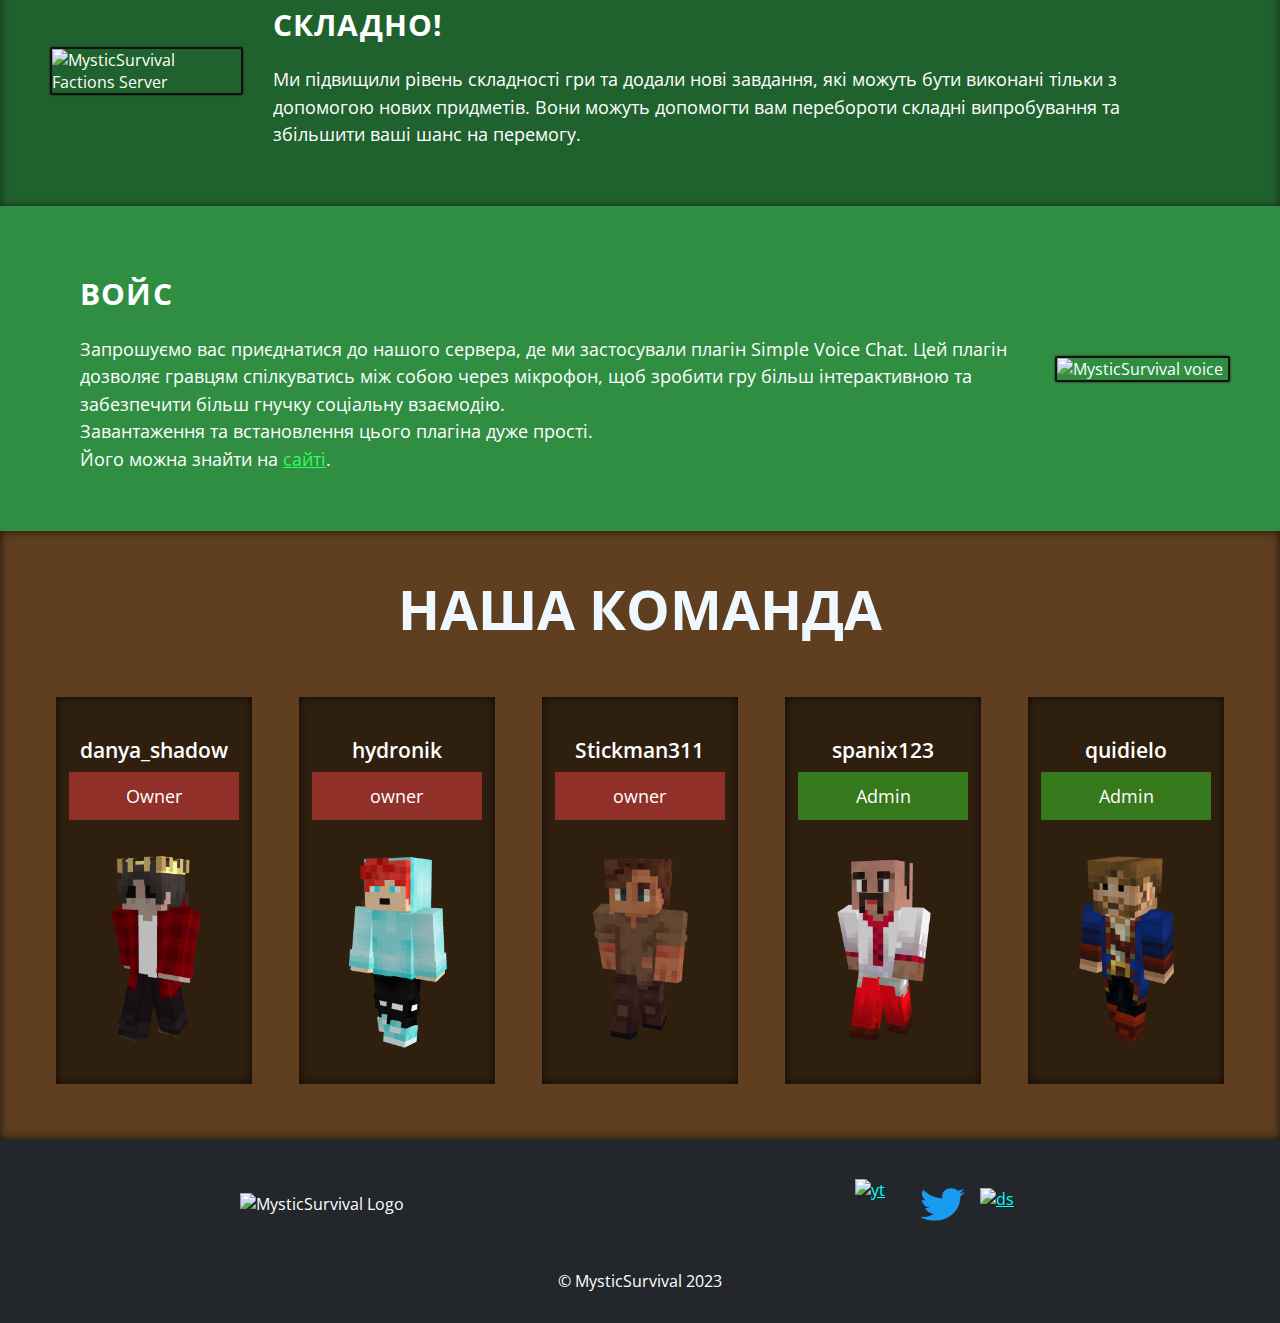
==== commit b49c5a6c: "Merge pull request #4 from Yurius007/main" ====
--- a/index.html
+++ b/index.html
@@ -2,7 +2,7 @@
 <html>
 
 <head>
-	<title>MysticSurvival.fun</title>
+	<title>MysticSurvival</title>
 	<meta name="description"
 		content="MysticSurvival is a revolutionary Minecraft server. You can join with the IP 'MysticSurvival.fun'.">
 	<meta name="keywords"
@@ -12,6 +12,7 @@
 	<link href="https://fonts.googleapis.com/css2?family=Open+Sans:wght@400;600;700&display=swap" rel="stylesheet">
 	<link rel="stylesheet" href="css/stylesheet.css">
 	<link rel="stylesheet" href="css/typing.css">
+	<link rel="icon" type="image/x-icon" href="img/logo.ico">
 	<script src="https://use.fontawesome.com/30155533f0.js"></script>
 	<script type="text/javascript">
 		function mobile() {
@@ -49,7 +50,7 @@
 	</header>
 	<div class="main">
 		<!-- <div id="description"> -->
-
+		<div class="ourserv">
 			<div class="ourserv-1">
 				<i class="fa fa-user fa-4x"></i>
 					<div class="ourserv-1txt">
@@ -68,6 +69,7 @@
 						затримку і забезпечує надійний захист від неполадок.</p>
 				</div>
 			</div>
+		</div>
 		<!-- </div> -->
 		<div id="games">
 			<h2>Чому саме наш сервер?</h2>
@@ -81,7 +83,7 @@
 				<img alt="MysticSurvival new intem" class="gimg a" src="img/hem.png">
 			</div>
 
-			<hr>
+			<!-- <hr> -->
 
 			<div class="game f">
 				<div>
@@ -91,7 +93,7 @@
 				<img alt="MysticSurvival Factions Server" class="gimg b" src="img/mech.png">
 			</div>
 
-			<hr>
+			<!-- <hr> -->
 
 			<div class="game g">
 				<div>
@@ -110,35 +112,35 @@
 			<div class="staff">
 				<h2 style="color: aliceblue;" ;>НАША КОМАНДА</h2>
 				<div class="staff-team">
-					<div>
+					<div class="skinbox">
 						<h3>danya_shadow</h3>
 						<div class="owner">Owner</div>
 						<!-- <img alt="MysticSurvival Staff Member" src="img/blexieking.png"> -->
 						<img alt="MysticSurvival Staff Member" src="img/Danya_Shadow.png">
 					</div>
 
-					<div>
+					<div class="skinbox">
 						<h3>hydronik</h3>
 						<div class="owner">owner</div>
 						<!-- <img alt="MysticSurvival Staff Member" src="img/bae4lyfe.png"> -->
 						<img alt="MysticSurvival Staff Member" src="img/hydronik.png">
 					</div>
 
-					<div>
+					<div class="skinbox">
 						<h3>Stickman311</h3>
 						<div class="owner">owner</div>
 						<!-- <img alt="MysticSurvival Staff Member" src="img/theslimybro.png"> -->
 						<img alt="MysticSurvival Staff Member" src="img/Stickman.png">
 					</div>
 
-					<div>
+					<div class="skinbox">
 						<h3>spanix123</h3>
 						<div class="admin">Admin</div>
 						<!-- <img alt="MysticSurvival Staff Member" src="img/ryjay.png"> -->
 						<img alt="MysticSurvival Staff Member" src="img/spanix.png">
 					</div>
 
-					<div>
+					<div class="skinbox">
 						<h3>quidielo</h3>
 						<div class="admin">Admin</div>
 						<!-- <img alt="MysticSurvival Staff Member" src="img/leanandrekt.png"> -->
@@ -149,11 +151,20 @@
 		</div>
 
 	</div>
-	</div>
-	</div>
+
 	<footer class="mysticfooter">
-		<img alt="MysticSurvival Logo" src="img/logo.png">
-		<p>&copy; MysticSurvival 2023</p>
+		<div class="cright">
+			<p>&copy; MysticSurvival 2023</p>
+		</div>
+		<div class="logo-socials">
+			<img class="footer_MS_logo" alt="MysticSurvival Logo" src="img/logo.png">
+
+			<div class="socials">
+				<a href="https://youtube.com/@MysticSurvivall" target="_blank"><img class="yt" src="img/Youtube_logo.png" alt="yt"></a>
+				<a href="https://twitter.com/MysticSurvivall" target="_blank"><img class="twtr" src="img/Logo_of_Twitter.png" alt="twitter"></a>
+				<a href="https://discord.gg/GmpFNSa8ht" target="_blank"><img class="ds" src="img/discord_1logo.png" alt="ds"></a>
+			</div>
+		</div>
 	</footer>
 
 
--- a/css/stylesheet.css
+++ b/css/stylesheet.css
@@ -120,6 +120,15 @@
 	letter-spacing: 1.2px;
 }
 
+.ourserv {
+	display: flex;
+	flex-direction: column;
+	-webkit-box-shadow: inset 0px 0px 10px 0px rgba(0,0,0,0.7);
+	-moz-box-shadow: inset 0px 0px 10px 0px rgba(0,0,0,0.7);
+	box-shadow: inset 0px 0px 10px 0px rgba(0,0,0,0.7);
+
+}
+
 .ourserv-1 {	
     display: flex;
     flex-direction: row;
@@ -202,6 +211,12 @@
 .staff {
 	padding: 20px 0;
 	background-color: #5f3f1f;
+}
+
+.skinbox {
+	-webkit-box-shadow: inset 0px 0px 10px 0px rgba(0,0,0,0.7);
+		-moz-box-shadow: inset 0px 0px 10px 0px rgba(0,0,0,0.7);
+		box-shadow: inset 0px 0px 10px 0px rgba(0,0,0,0.7);
 }
 
 .staff h2 {
@@ -325,6 +340,13 @@
 		font-size: 1.15em;
 	}
 
+	.game.f {
+		background-color: #1e5a2ad5;
+		-webkit-box-shadow: inset 0px 0px 10px 0px rgba(0,0,0,0.5);
+		-moz-box-shadow: inset 0px 0px 10px 0px rgba(0,0,0,0.5);
+		box-shadow: inset 0px 0px 10px 0px rgba(0,0,0,0.5);
+	}
+
 	#description {
 		flex-wrap: nowrap;
 	}
@@ -362,6 +384,9 @@
 
 	.staff {
 		padding: 40px 0;
+		-webkit-box-shadow: inset 0px 0px 10px 0px rgba(0,0,0,0.7);
+		-moz-box-shadow: inset 0px 0px 10px 0px rgba(0,0,0,0.7);
+		box-shadow: inset 0px 0px 10px 0px rgba(0,0,0,0.7);
 	}
 
 	.an-t {
@@ -442,7 +467,7 @@
 		-webkit-transform: translate(100%, -50%);	
 		transform: translate(100%, -50%);
 		}
-		
+
 		.ul__nav a:hover,	
 		.ul__nav .home a { 
 			color: #ffffff;
@@ -502,7 +527,7 @@
 
 .logo2 {
 	width: 300px;
-	height: 300px;
+	height: 300px; 
 	background-image: url('../img/logo2.png');
 	background-size: cover;
 	background-repeat: no-repeat;
@@ -511,6 +536,23 @@
 	transform: translateX(-50%);
 	margin-top: -350px;
 }
+.logo2, .info, .line-1, .anim-typewriter {
+	animation: fadeInAnimation ease 3s;
+    animation-iteration-count: 1;
+    animation-fill-mode: forwards;
+}
+ 
+@keyframes fadeInAnimation {
+    0% {
+		filter: blur(4px);
+        opacity: 0;
+    }
+    100% {
+		filter: blur(0);
+        opacity: 1;
+     }
+}
+
 
 .buttonip {
 	background-color: transparent;
@@ -642,6 +684,60 @@
 	align-items: center;
 }
 
+/* .cright {
+
+} */
+
+.mysticfooter {
+	display: flex;
+    align-items: center;
+    flex-wrap: wrap;
+    background: #23272b;
+    padding: 15px 25px;
+    flex-direction: column-reverse;
+    align-content: center;
+}
+
+.logo-socials {
+	width: 100%;
+    display: flex;
+    align-items: center;
+    justify-content: space-around;
+    /* align-content: center; */
+    flex-direction: row;
+    flex-wrap: nowrap;
+}
+.socials {
+	display: flex;
+	flex-direction: row;
+	align-items: center;
+	justify-content: space-evenly;
+	height: 100px;
+	width: 200px;
+}
+
+.socials a {
+	position: relative;
+	display: flex;
+	width: fit-content;
+	height: fit-content;
+}
+
+.yt {
+	height: 50px;
+	width: 50px;
+}
+
+.ds {
+	height: 32.5px;
+	width: 45px;
+}
+
+.twtr {
+	height: 32.5px;
+	width: 45px;
+}
+
 @media screen and (min-width: 144px) and (max-width: 775px) {
 	h2 {
 		font-size: 20px;
@@ -704,6 +800,14 @@
 		text-align: center;
 		height: 65%;
 	}
+
+	/* .game.f {
+		background-color: #1e5a2ad5;
+		-webkit-box-shadow: inset 0px 0px 10px 0px rgba(0,0,0,0.5);
+		-moz-box-shadow: inset 0px 0px 10px 0px rgba(0,0,0,0.5);
+		box-shadow: inset 0px 0px 10px 0px rgba(0,0,0,0.5);
+	} */
+
 	.gimg.a , .gimg.b , .gimg.c {
 		width: 100%;
 	}
@@ -711,9 +815,16 @@
 	.staff-team img {
 		width: 150px;
 	}
-	.mysticfooter img {
-		width: 50%;
-		height: 50%;
+
+	/* .staff {
+		-webkit-box-shadow: inset 0px 0px 10px 0px rgba(0,0,0,0.6);
+		-moz-box-shadow: inset 0px 0px 10px 0px rgba(0,0,0,0.6);
+		box-shadow: inset 0px 0px 10px 0px rgba(0,0,0,0.6);
+	} */
+
+	.footer_MS_logo {
+		width: 30%;
+		height: 30%;
 	}
 	.mysticfooter p {
 		font-size: smaller;
--- a/css/typing.css
+++ b/css/typing.css
@@ -62,7 +62,7 @@
 
 /* Animation */
 .anim-typewriter{
-  animation: typewriter 3s steps(35) 1s 1 normal both,
+  animation: typewriter 2.6s steps(35) 1s 1 normal both,
             blinkTextCursor 500ms steps(35) infinite normal;
 }
 @keyframes typewriter{
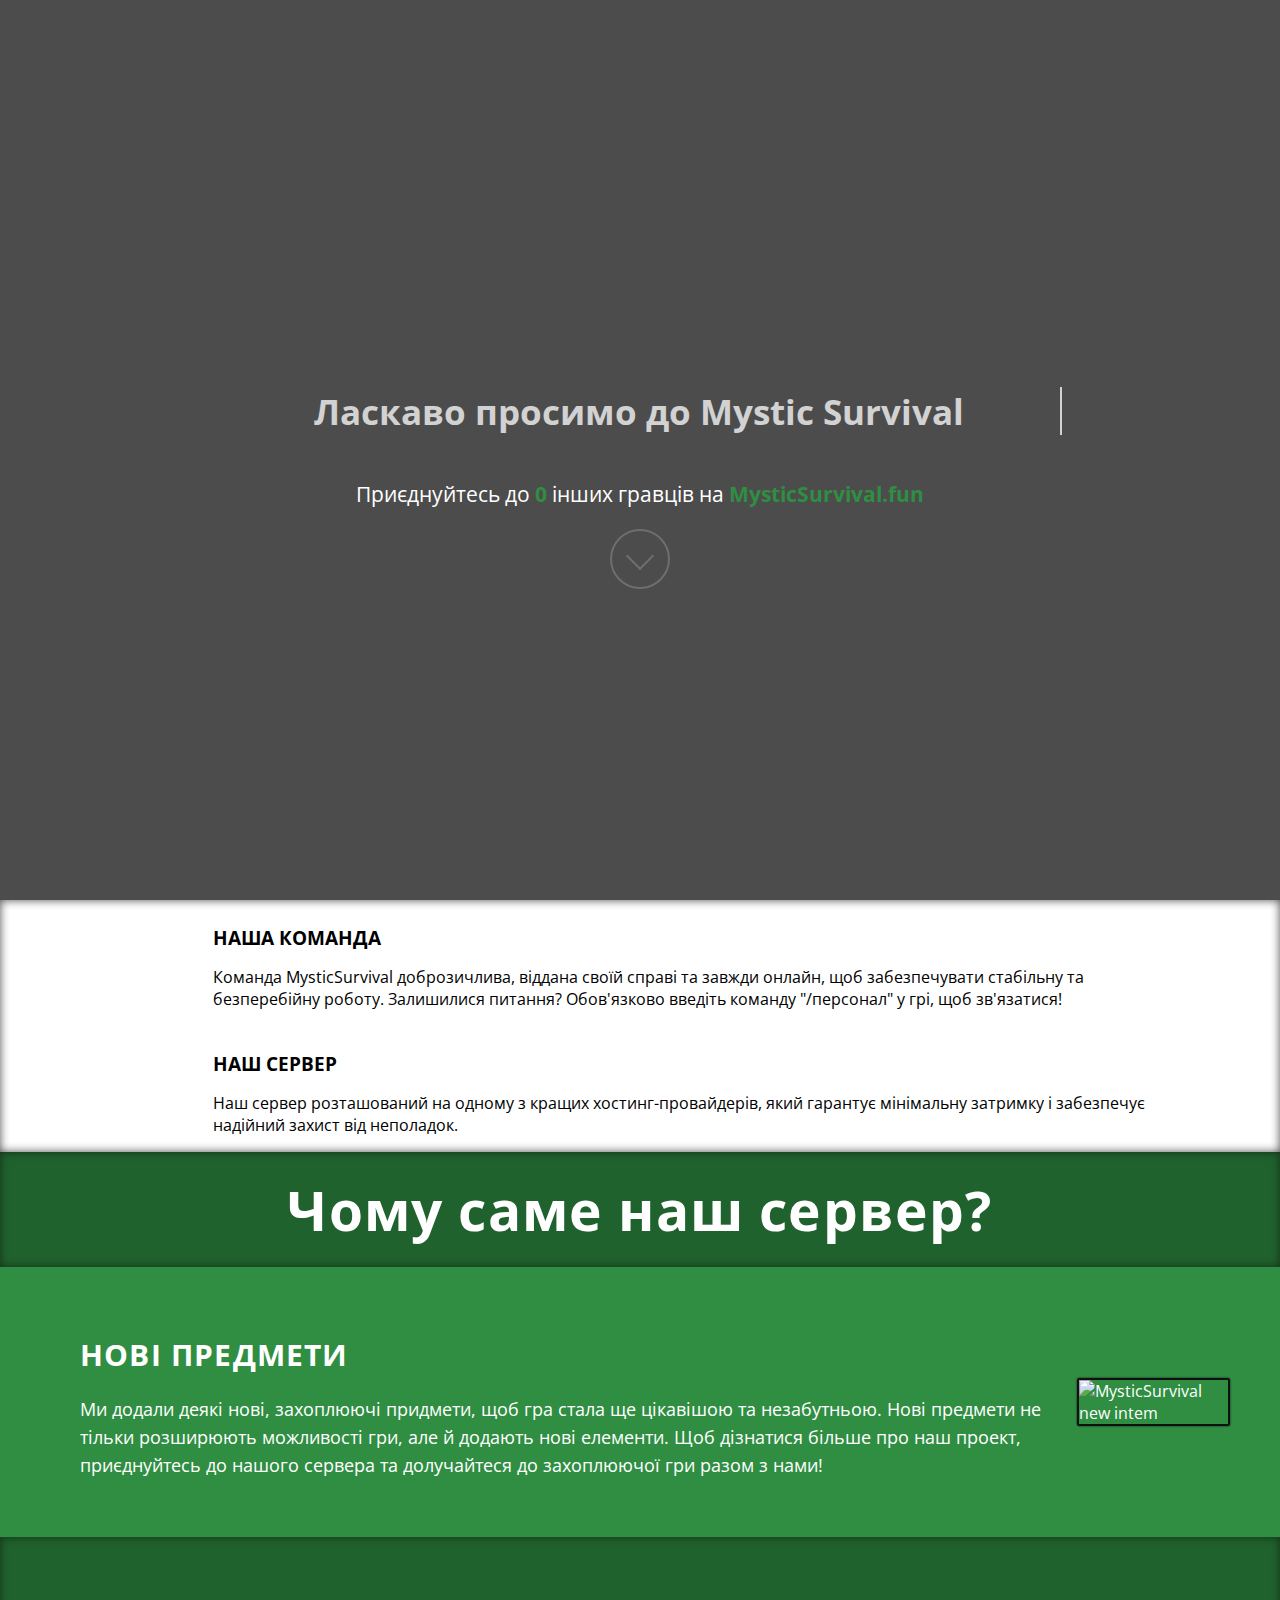
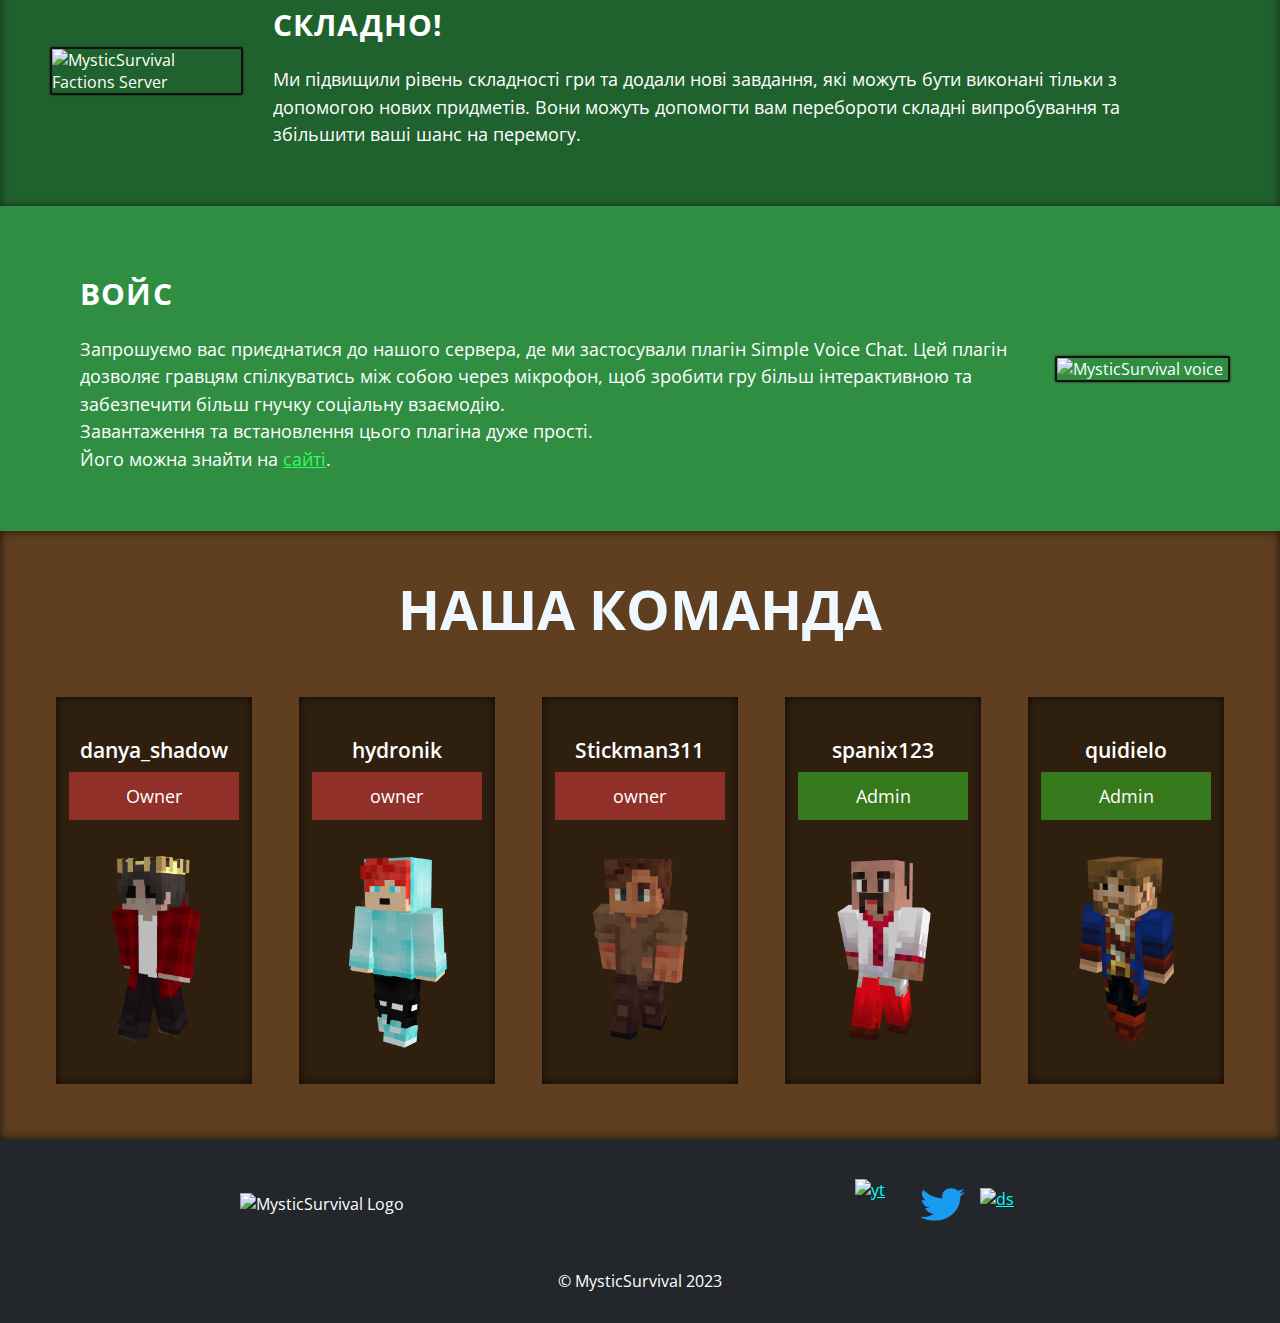
==== commit c043e699: "scroll down anim" ====
--- a/index.html
+++ b/index.html
@@ -3,17 +3,24 @@
 
 <head>
 	<title>MysticSurvival</title>
+
 	<meta name="description"
-		content="MysticSurvival is a revolutionary Minecraft server. You can join with the IP 'MysticSurvival.fun'.">
+		content="MysticSurvival is a unique Minecraft server. IP: mysticsurvival.fun , version: 1.20.1.">
 	<meta name="keywords"
-		content="MysticSurvival, MysticSurvival.com, Minecraft Server, Minecraft, Fun, Play, Portal, Website, Official">
+		content="MysticSurvival, mystic survival, MysticSurvival.com, Minecraft Server, Minecraft, Fun, Play, Website.">
 	<meta name="viewport" content="width=device-width, initial-scale=1.0">
+
 	<meta charset="utf-8">
 	<link href="https://fonts.googleapis.com/css2?family=Open+Sans:wght@400;600;700&display=swap" rel="stylesheet">
+
 	<link rel="stylesheet" href="css/stylesheet.css">
 	<link rel="stylesheet" href="css/typing.css">
+	<link rel="stylesheet" href="css/scrolling.css">
+
 	<link rel="icon" type="image/x-icon" href="img/logo.ico">
+
 	<script src="https://use.fontawesome.com/30155533f0.js"></script>
+
 	<script type="text/javascript">
 		function mobile() {
 			var bars = document.getElementById("mnav");
@@ -24,6 +31,7 @@
 			}
 		}
 	</script>
+
 </head>
 
 <body>
@@ -39,6 +47,8 @@
 		  
 			<p class="info">Приєднуйтесь до <span id="server" data-ip="MysticSurvival.fun" data-port="25566">
 				0</span> інших гравців на <span class="ip">MysticSurvival.fun</span></p>
+
+				<div class="scroll">  </div>
 		</div>
 		
 		<!-- <h1>
@@ -72,7 +82,11 @@
 		</div>
 		<!-- </div> -->
 		<div id="games">
-			<h2>Чому саме наш сервер?</h2>
+			<div class="why-h2">
+				<h2>Чому саме наш сервер?</h2>
+			</div>
+
+
 			<div class="game e">
 				<div>
 					<h3>НОВІ ПРЕДМЕТИ</h3>
--- a/css/stylesheet.css
+++ b/css/stylesheet.css
@@ -180,7 +180,13 @@
 
 #games h2 {
 	margin: 0;
-	padding: 40px 0 0 0;
+	text-align: center;
+	padding: 20px;
+}
+
+.why-h2 {
+	background-color: #1e5a2ad5;
+	box-shadow: inset 0px 0px 10px 0px rgba(0,0,0,0.5);
 }
 
 .game h3 {
@@ -536,7 +542,7 @@
 	transform: translateX(-50%);
 	margin-top: -350px;
 }
-.logo2, .info, .line-1, .anim-typewriter {
+.logo2, .info, .line-1, .anim-typewriter, .scroll {
 	animation: fadeInAnimation ease 3s;
     animation-iteration-count: 1;
     animation-fill-mode: forwards;
@@ -684,10 +690,6 @@
 	align-items: center;
 }
 
-/* .cright {
-
-} */
-
 .mysticfooter {
 	display: flex;
     align-items: center;
@@ -792,6 +794,8 @@
 		padding: 40px 0px;
 	}
 
+
+
 	.game.e , .game.g , .game.f{
 		display: flex;
 		flex-direction: column-reverse;
--- a/css/scrolling.css
+++ b/css/scrolling.css
@@ -0,0 +1,148 @@
+.scroll {
+    /* padding-top: 100px; */
+	width: 60px;
+	height: 60px;
+	border: 2px solid #6e6e6e;
+	border-radius: 50%;
+	position: relative;
+    /* margin-top: 10%; */
+	animation: fadeInAnimation ease 3s;
+	-webkit-animation: fadeInAnimation ease 3s;
+
+    animation: fadeInAnimation ease 3s, 3.5s down 2s infinite;
+	-webkit-animation: fadeInAnimation ease 3s, 3.5s down 2s infinite;
+	&::before {
+		content: '';
+		position: absolute;
+		top: 15px;
+		left: 18px;
+		width: 18px;
+		height: 18px;
+		border-left: 2px solid #6e6e6e;
+  	border-bottom: 2px solid #6e6e6e;
+		transform: rotate(-45deg);
+	}
+}
+/* 
+.scroll {
+	animation: fadeInAnimation ease 3s, down;
+    animation-iteration-count: 1;
+    animation-fill-mode: forwards;
+} */
+ 
+@keyframes fadeInAnimation {
+    0% {
+		filter: blur(4px);
+        opacity: 0;
+    }
+    100% {
+		filter: blur(0);
+        opacity: 1;
+     }
+}
+
+@keyframes down {
+	0% {
+        filter: blur(0px);
+		transform: translate(0);
+	}
+	20% {
+        filter: blur(0.5px);
+		transform: translateY(15px);
+	}
+	40% {
+        filter: blur(0.7px);
+		transform: translate(0);
+	}
+}
+
+@-webkit-keyframes down {
+	0% {
+        filter: blur(0px);
+		transform: translate(0);
+	}
+	20% {
+        filter: blur(0.5px);
+		transform: translateY(15px);
+	}
+	40% {
+        filter: blur(0.7px);
+		transform: translate(0);
+	}
+}
+
+
+
+
+
+
+@media screen and (min-width: 144px) and (max-width: 775px) {
+
+    .scroll {
+        /* padding-top: 100px; */
+        width: 40px;
+        height: 40px;
+        border: 2px solid #6e6e6e;
+        border-radius: 50%;
+        position: relative;
+        /* margin-top: 10%; */
+        animation: fadeInAnimation ease 3s;
+	    -webkit-animation: fadeInAnimation ease 3s;
+
+        animation: fadeInAnimation ease 3s, 3.5s down 2s infinite;
+        -webkit-animation: fadeInAnimation ease 3s, 3.5s down 2s infinite;
+        &::before {
+            content: '';
+            position: absolute;
+            top: 9px;
+        left: 11px;
+        width: 12px;
+        height: 12px;
+        border-left: 2px solid #6e6e6e;
+        border-bottom: 2px solid #6e6e6e;
+        transform: rotate(-45deg);
+
+        }
+    }
+    
+    @keyframes fadeInAnimation {
+        0% {
+            filter: blur(4px);
+            opacity: 0;
+        }
+        100% {
+            filter: blur(0);
+            opacity: 1;
+         }
+    }
+    
+    @keyframes down {
+        0% {
+            filter: blur(0px);
+            transform: translate(0);
+        }
+        20% {
+            filter: blur(0.5px);
+            transform: translateY(7.5px);
+        }
+        40% {
+            filter: blur(0.7px);
+            transform: translate(0);
+        }
+    }
+    
+    @-webkit-keyframes down {
+        0% {
+            filter: blur(0px);
+            transform: translate(0);
+        }
+        20% {
+            filter: blur(0.5px);
+            transform: translateY(7.5px);
+        }
+        40% {
+            filter: blur(0.7px);
+            transform: translate(0);
+        }
+    }
+}
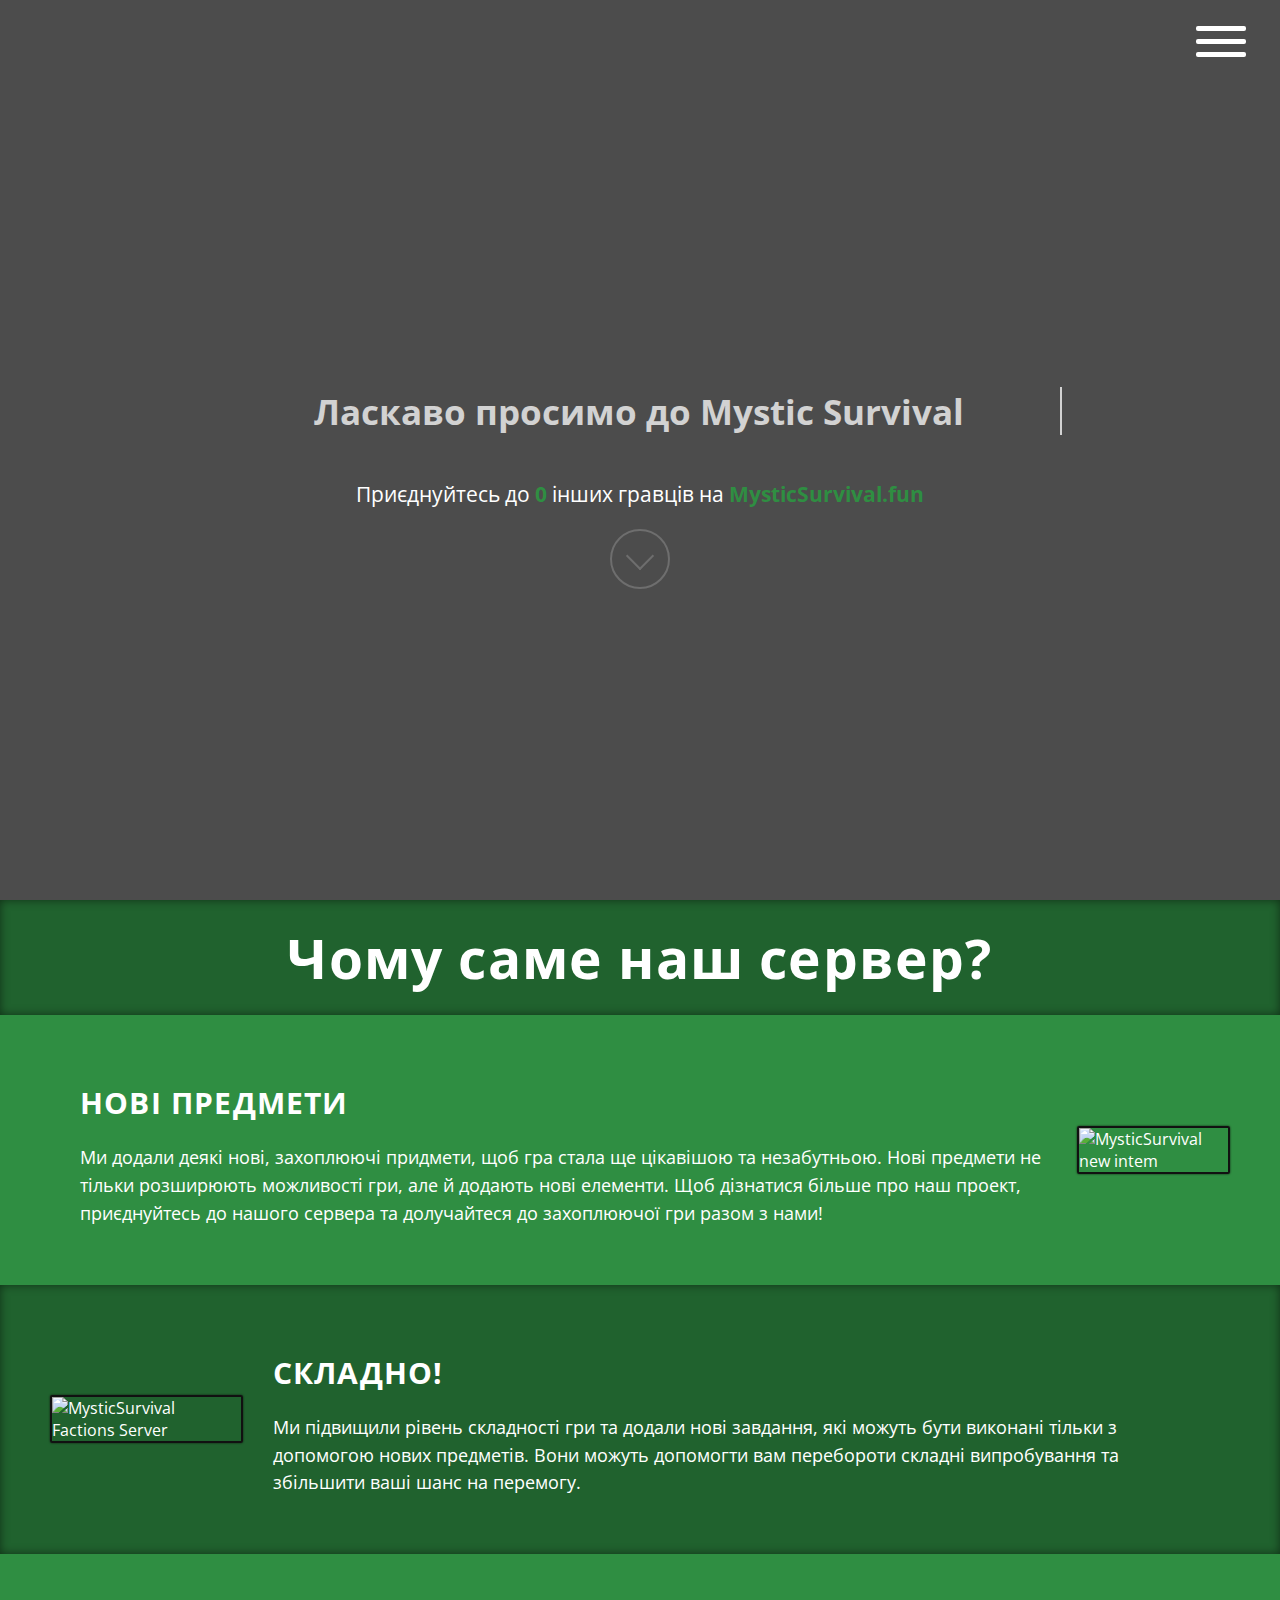
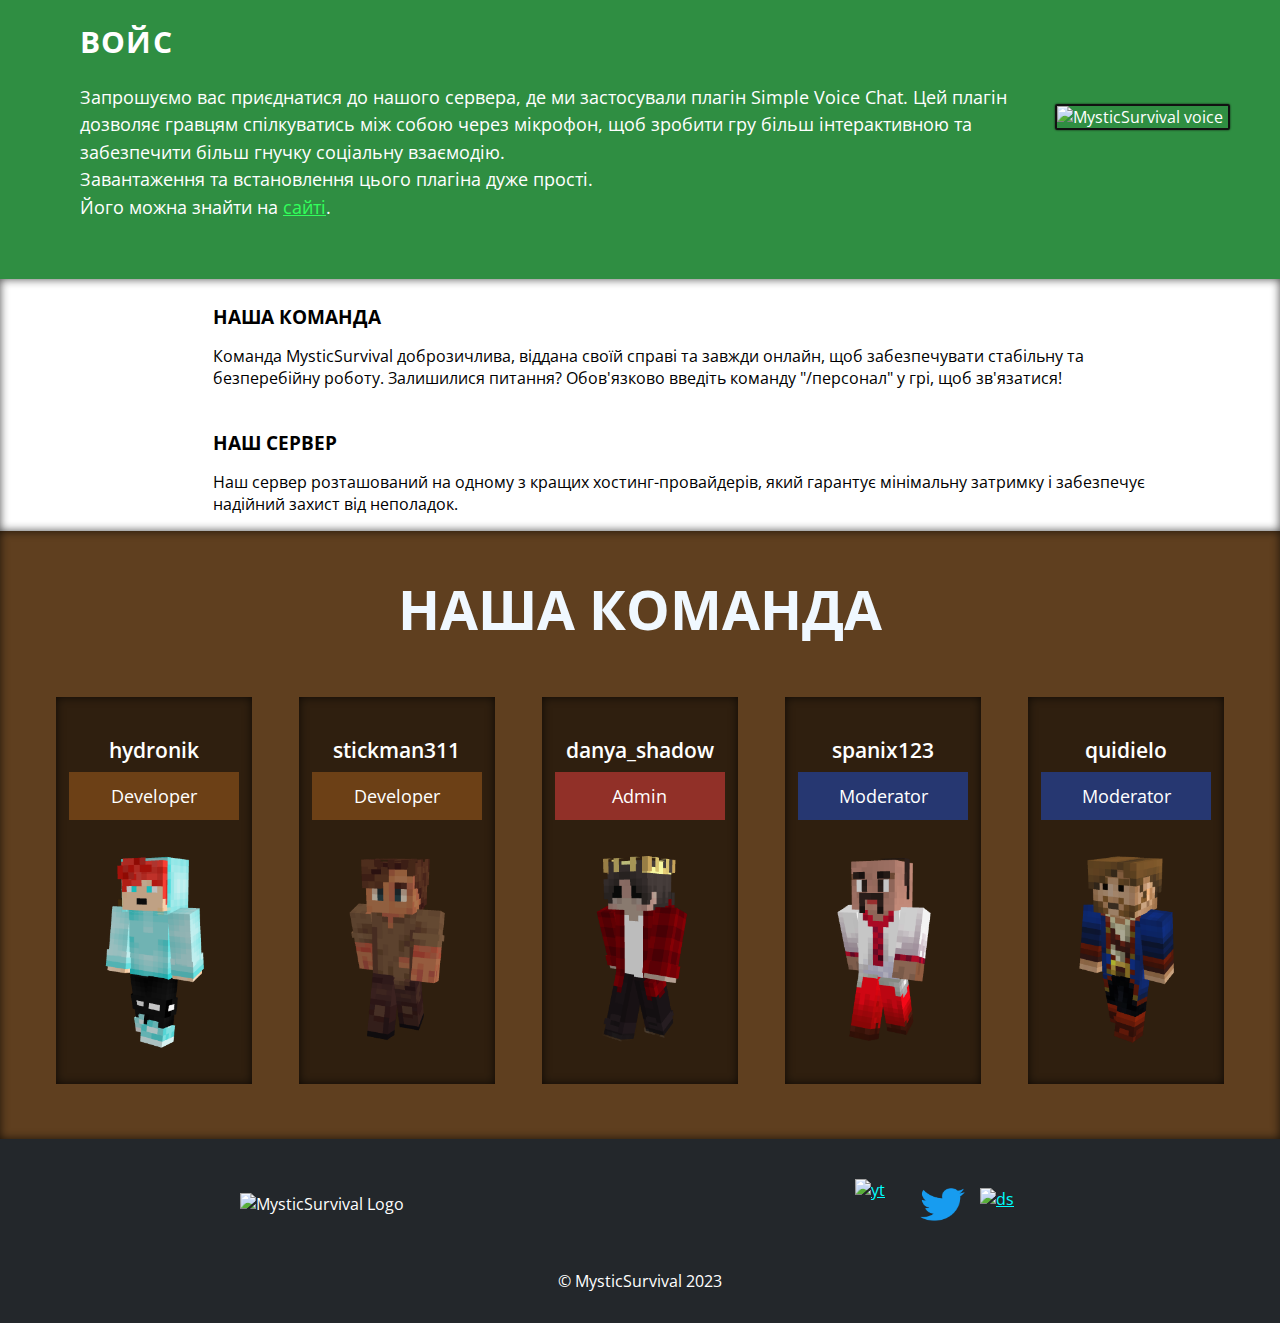
==== commit dd728bbc: "Merge pull request #6 from Yurius007/main" ====
--- a/index.html
+++ b/index.html
@@ -16,31 +16,52 @@
 	<link rel="stylesheet" href="css/stylesheet.css">
 	<link rel="stylesheet" href="css/typing.css">
 	<link rel="stylesheet" href="css/scrolling.css">
+	<link rel="stylesheet" href="css/menu.css">
 
 	<link rel="icon" type="image/x-icon" href="img/logo.ico">
 
 	<script src="https://use.fontawesome.com/30155533f0.js"></script>
-
-	<script type="text/javascript">
-		function mobile() {
-			var bars = document.getElementById("mnav");
-			if (bars.className === "mnav") {
-				bars.className += " responsive";
-			} else {
-				bars.className = "mnav";
-			}
-		}
-	</script>
+	<script src="https://ajax.googleapis.com/ajax/libs/jquery/2.1.3/jquery.min.js"></script>
+	<script src="js/menu.js" type="text/javascript"></script>
+	<!-- <script type="text/javascript">
+		// function mobile() {
+		// 	var bars = document.getElementById("mnav");
+		// 	if (bars.className === "mnav") {
+		// 		bars.className += " responsive";
+		// 	} else {
+		// 		bars.className = "mnav";
+		// 	}
+		// }
+
+	</script> -->
 
 </head>
 
 <body>
 	<header>
+
+		<div id="menu-button-box">
+			<span class="line"></span>
+  			<span class="line"></span>
+  			<span class="line"></span>
+  			<!-- <span></span>
+			<span></span>
+  			<span></span> -->
+		</div>
+
+		<div class="menu-box">
+				<div class="menu-sign"><p>Менюшка</p></div>
+				<div class="donation"><a target="_blank" href="https://donatello.to/MysticSurvival.fun">Донат</a></div>
+				<div class="about-server"><a href="server-spec.html">Особливості сервера</a></div>
+				<div class="contact"><a href="contact.html">Зворотній звязок</a></div>
+		</div>
 
 		<div class="hero"  id="main">
            <div>
 			<div class="logo2"></div>
 		   </div>
+
+
 
 		   <h1 class="info line-1 anim-typewriter">Ласкаво просимо до Mystic Survival</h1>
 		  
@@ -48,7 +69,7 @@
 			<p class="info">Приєднуйтесь до <span id="server" data-ip="MysticSurvival.fun" data-port="25566">
 				0</span> інших гравців на <span class="ip">MysticSurvival.fun</span></p>
 
-				<div class="scroll">  </div>
+				<a href="#top"><div class="scroll"></div></a>
 		</div>
 		
 		<!-- <h1>
@@ -60,6 +81,51 @@
 	</header>
 	<div class="main">
 		<!-- <div id="description"> -->
+
+		<!-- </div> -->
+		<div id="games">
+			<div class="why-h2" id="top">
+				<h2>Чому саме наш сервер?</h2>
+			</div>
+
+
+			<div class="game e">
+				<div>
+					<h3>НОВІ ПРЕДМЕТИ</h3>
+					<p>Ми додали деякі нові, захоплюючі придмети, щоб гра стала ще цікавішою та незабутньою. Нові предмети не тільки розширюють можливості гри, але й додають нові елементи.
+						Щоб дізнатися більше про наш проект, приєднуйтесь до нашого сервера та долучайтеся до захоплюючої гри разом з нами!
+					</p>
+				</div>
+				<img alt="MysticSurvival new intem" class="gimg a" src="img/hem.png">
+			</div>
+
+			<!-- <hr> -->
+
+			<div class="game f">
+				<div>
+					<h3>СКЛАДНО!</h3>
+					<p>Ми підвищили рівень складності гри та додали нові завдання, які можуть бути виконані тільки з допомогою нових предметів. Вони можуть допомогти вам перебороти складні випробування та збільшити ваші шанс на перемогу.</p>
+				</div>
+				<img alt="MysticSurvival Factions Server" class="gimg b" src="img/mech.png">
+			</div>
+
+			<!-- <hr> -->
+
+			<div class="game g">
+				<div>
+					<h3>ВОЙС</h3>
+					<p> Запрошуємо вас приєднатися до нашого сервера, де ми застосували плагін Simple Voice Chat. Цей плагін дозволяє гравцям спілкуватись між собою через мікрофон, щоб зробити гру більш інтерактивною та забезпечити більш гнучку соціальну взаємодію.
+						<br>Завантаження та встановлення цього плагіна дуже прості.
+						<br>Його можна знайти на <a class="svchat" href="https://www.curseforge.com/minecraft/mc-mods/simple-voice-chat" target="_blank">сайті</a>.
+					</p>
+				</div>
+				<img alt="MysticSurvival voice" class="gimg c" src="img/voice.png">
+			</div>
+
+			
+		</div>
+
+
 		<div class="ourserv">
 			<div class="ourserv-1">
 				<i class="fa fa-user fa-4x"></i>
@@ -80,83 +146,45 @@
 				</div>
 			</div>
 		</div>
-		<!-- </div> -->
-		<div id="games">
-			<div class="why-h2">
-				<h2>Чому саме наш сервер?</h2>
-			</div>
-
-
-			<div class="game e">
-				<div>
-					<h3>НОВІ ПРЕДМЕТИ</h3>
-					<p>Ми додали деякі нові, захоплюючі придмети, щоб гра стала ще цікавішою та незабутньою. Нові предмети не тільки розширюють можливості гри, але й додають нові елементи.
-						Щоб дізнатися більше про наш проект, приєднуйтесь до нашого сервера та долучайтеся до захоплюючої гри разом з нами!
-					</p>
-				</div>
-				<img alt="MysticSurvival new intem" class="gimg a" src="img/hem.png">
-			</div>
-
-			<!-- <hr> -->
-
-			<div class="game f">
-				<div>
-					<h3>СКЛАДНО!</h3>
-					<p>Ми підвищили рівень складності гри та додали нові завдання, які можуть бути виконані тільки з допомогою нових придметів. Вони можуть допомогти вам перебороти складні випробування та збільшити ваші шанс на перемогу.</p>
-				</div>
-				<img alt="MysticSurvival Factions Server" class="gimg b" src="img/mech.png">
-			</div>
-
-			<!-- <hr> -->
-
-			<div class="game g">
-				<div>
-					<h3>ВОЙС</h3>
-					<p> Запрошуємо вас приєднатися до нашого сервера, де ми застосували плагін Simple Voice Chat. Цей плагін дозволяє гравцям спілкуватись між собою через мікрофон, щоб зробити гру більш інтерактивною та забезпечити більш гнучку соціальну взаємодію.
-						<br>Завантаження та встановлення цього плагіна дуже прості.
-						<br>Його можна знайти на <a class="svchat" href="https://www.curseforge.com/minecraft/mc-mods/simple-voice-chat" target="_blank">сайті</a>.
-					</p>
-				</div>
-				<img alt="MysticSurvival voice" class="gimg c" src="img/voice.png">
-			</div>
-
-			
-		</div>
+
+
 		<div id="staff">
 			<div class="staff">
 				<h2 style="color: aliceblue;" ;>НАША КОМАНДА</h2>
 				<div class="staff-team">
-					<div class="skinbox">
-						<h3>danya_shadow</h3>
-						<div class="owner">Owner</div>
-						<!-- <img alt="MysticSurvival Staff Member" src="img/blexieking.png"> -->
-						<img alt="MysticSurvival Staff Member" src="img/Danya_Shadow.png">
-					</div>
+
 
 					<div class="skinbox">
 						<h3>hydronik</h3>
-						<div class="owner">owner</div>
+						<div class="developer">Developer</div>
 						<!-- <img alt="MysticSurvival Staff Member" src="img/bae4lyfe.png"> -->
 						<img alt="MysticSurvival Staff Member" src="img/hydronik.png">
 					</div>
 
 					<div class="skinbox">
-						<h3>Stickman311</h3>
-						<div class="owner">owner</div>
+						<h3>stickman311</h3>
+						<div class="developer">Developer</div>
 						<!-- <img alt="MysticSurvival Staff Member" src="img/theslimybro.png"> -->
 						<img alt="MysticSurvival Staff Member" src="img/Stickman.png">
 					</div>
 
 					<div class="skinbox">
+						<h3>danya_shadow</h3>
+						<div class="admin">Admin</div>
+						
+						<img alt="MysticSurvival Staff Member" src="img/Danya_Shadow.png">
+					</div>
+
+					<div class="skinbox">
 						<h3>spanix123</h3>
-						<div class="admin">Admin</div>
+						<div class="moderator">Moderator</div>
 						<!-- <img alt="MysticSurvival Staff Member" src="img/ryjay.png"> -->
 						<img alt="MysticSurvival Staff Member" src="img/spanix.png">
 					</div>
 
 					<div class="skinbox">
 						<h3>quidielo</h3>
-						<div class="admin">Admin</div>
+						<div class="moderator">Moderator</div>
 						<!-- <img alt="MysticSurvival Staff Member" src="img/leanandrekt.png"> -->
 						<img alt="MysticSurvival Staff Member" src="img/quidi.png">
 					</div>
@@ -182,7 +210,6 @@
 	</footer>
 
 
-	<script src="https://code.jquery.com/jquery-1.11.2.min.js" type="text/javascript"></script>
 	<script src="js/main.js" type="text/javascript"></script>
 	<!-- <div class="top-bar">
 
--- a/css/stylesheet.css
+++ b/css/stylesheet.css
@@ -115,7 +115,7 @@
 	transform: scale(1.09);
 }
 
-#description div span {
+#description div {  /*span */
 	font-size: 1.05em;
 	letter-spacing: 1.2px;
 }
@@ -134,6 +134,7 @@
     flex-direction: row;
     align-items: center;
     justify-content: space-evenly;
+	
 
 }
 .ourserv-1txt {
@@ -270,25 +271,24 @@
 	background: #4286f4;
 }
 
-.owner,
-.manager,
+.admin,
+.developer,
+.moderator {
+	padding: 12px;
+	/* background-color: rgb(30 79 211 / 50%); */
+}
+
 .admin {
-	padding: 12px;
-}
-
-.owner {
 	background-color: rgba(244, 65, 65, .5);
 }
 
-.manager {
-	background-color: rgba(66, 134, 244, .5);
-}
-
-.admin {
-	background-color: rgba(59, 211, 42, .5);
-}
-
-
+.developer {
+	background-color: rgba(170, 97, 30, 0.5);
+}
+
+.moderator {
+	background-color: rgb(30 79 211 / 50%);
+}
 
 /* Footer */
 
@@ -820,6 +820,12 @@
 		width: 150px;
 	}
 
+	.logo2 {
+		width: 250px;
+		height: 250px;
+		margin-bottom: 250px;
+	}
+ 
 	/* .staff {
 		-webkit-box-shadow: inset 0px 0px 10px 0px rgba(0,0,0,0.6);
 		-moz-box-shadow: inset 0px 0px 10px 0px rgba(0,0,0,0.6);
--- a/css/scrolling.css
+++ b/css/scrolling.css
@@ -32,11 +32,14 @@
  
 @keyframes fadeInAnimation {
     0% {
-		filter: blur(4px);
         opacity: 0;
     }
+
+    50% {
+        opacity: 0,4;
+    }
+
     100% {
-		filter: blur(0);
         opacity: 1;
      }
 }
--- a/css/menu.css
+++ b/css/menu.css
@@ -0,0 +1,175 @@
+/* #menu-box {
+    position: absolute;
+    top: 2%;
+    right: 2%;
+     width: 100px;
+    height: 8px; 
+} */
+
+#menu-button-box {
+    z-index: 2;
+    width: auto;
+    height: auto;
+    position: absolute;
+    top: 2%;
+    right: 2%;
+    float:left;
+    cursor: pointer;
+  }
+
+  .line {
+    border-radius: 2px;
+    margin: 8px;
+    display: block;
+    background-color: white;
+    height: 5px;
+    width: 50px;
+    -webkit-transition: all 0.3s ease-in-out;
+    -o-transition: all 0.3s ease-in-out;
+    transition: all 0.3s ease-in-out;
+  }
+
+
+  #menu-button-box.open .line:nth-child(2){
+    opacity: 0;
+  }
+  
+  #menu-button-box.open .line:nth-child(1){
+    -webkit-transform: translateY(13px) rotate(45deg);
+    -ms-transform: translateY(13px) rotate(45deg);
+    -o-transform: translateY(13px) rotate(45deg);
+    transform: translateY(13px) rotate(45deg);
+  }
+  
+  #menu-button-box.open .line:nth-child(3){
+    -webkit-transform: translateY(-13px) rotate(-45deg);
+    -ms-transform: translateY(-13px) rotate(-45deg);
+    -o-transform: translateY(-13px) rotate(-45deg);
+    transform: translateY(-13px) rotate(-45deg);
+  }
+/* ------------------------- */
+
+.menu-box {
+    visibility: hidden;
+    z-index: 1;
+    position: absolute;
+    top: 1%;
+    right: 2%;
+    height: 400px;
+    width: 300px;
+    display: flex;
+    flex-direction: column;
+    align-items: center;
+    /* background-color: rgb(53, 53, 53);
+    border-radius: 5px; */
+}
+
+.menu-box a {
+    font-family: "Open Sans", Helvetica;
+    font-size: 20px;
+    display: block;
+    padding: 10px;
+    text-decoration: none;
+    color:white
+}
+
+.menu-box p {
+   cursor: default;
+    font-family: "Open Sans", Helvetica;
+    text-align: center;
+    font-size: 20px;
+    display: block;
+    text-decoration: none;
+    color:white;
+}
+
+.menu-sign {
+    border: 1px solid rgba(49, 49, 49, 1);
+    border-top: none;
+    border-left: none;
+    border-right: none;
+}
+
+.contact , .donation , .about-server , .menu-sign {
+  width: 100%;
+  text-align: center;
+}
+
+.menu-box {
+
+background: rgba(49, 49, 49, 0.35);
+border-radius: 16px;
+box-shadow: 0 4px 30px rgba(0, 0, 0, 0.1);
+backdrop-filter: blur(1.4px);
+-webkit-backdrop-filter: blur(1.4px);
+border: 1px solid rgba(49, 49, 49, 1);
+}
+
+.contact:hover , .donation:hover , .about-server:hover {
+animation: menuhover .7s ease-in-out;
+background: rgba(187, 187, 187, 0.45);
+border-radius: 3px;
+box-shadow: 0 4px 30px rgba(0, 0, 0, 0.1);
+backdrop-filter: blur(0px);
+-webkit-backdrop-filter: blur(0px);
+border: 1px solid rgba(255, 255, 255, 0.3);
+}
+
+.menu-box.open-box {
+    animation: fadeInAnimation1 ease .5s;
+    visibility: visible;
+}
+
+@keyframes fadeInAnimation1 {
+    0% {
+		filter: blur(4px);
+        opacity: 0;
+    }
+    90% {
+		filter: blur(0);
+        opacity: 1;
+    }
+    50% {
+        -webkit-box-shadow: 0px 0px 5px 0px rgba(255, 255, 255, 0.2);
+        -moz-box-shadow: 0px 0px 5px 0px rgba(255, 255, 255, 0.2);
+        box-shadow: 0px 0px 5px 0px rgba(255, 255, 255, 0.2);
+    }
+    100% {
+        -webkit-box-shadow: none;
+        -moz-box-shadow: none;
+        box-shadow: none
+    }
+}
+
+@keyframes menuhover {
+  0% {
+  }
+
+  80% {
+    -webkit-box-shadow: 0px 0px 5px 0px rgba(255, 255, 255, 0.4);
+    -moz-box-shadow: 0px 0px 5px 0px rgba(255, 255, 255, 0.4);
+    box-shadow: 0px 0px 5px 0px rgba(255, 255, 255, 0.4);
+  }
+  100% {
+    -webkit-box-shadow: none;
+    -moz-box-shadow: none;
+    box-shadow: none;
+  }
+}
+
+
+@media screen and (min-width: 144px) and (max-width: 775px) {
+    .menu-line {
+        width: 40px;
+        height: 8px;
+        border-radius: 5px;
+        background-color: rgb(255, 255, 255);
+        margin: 6px 0;
+      }
+    
+    .menu-box {
+        position: absolute;
+        top: 1%;
+        right: 2%;
+    }
+}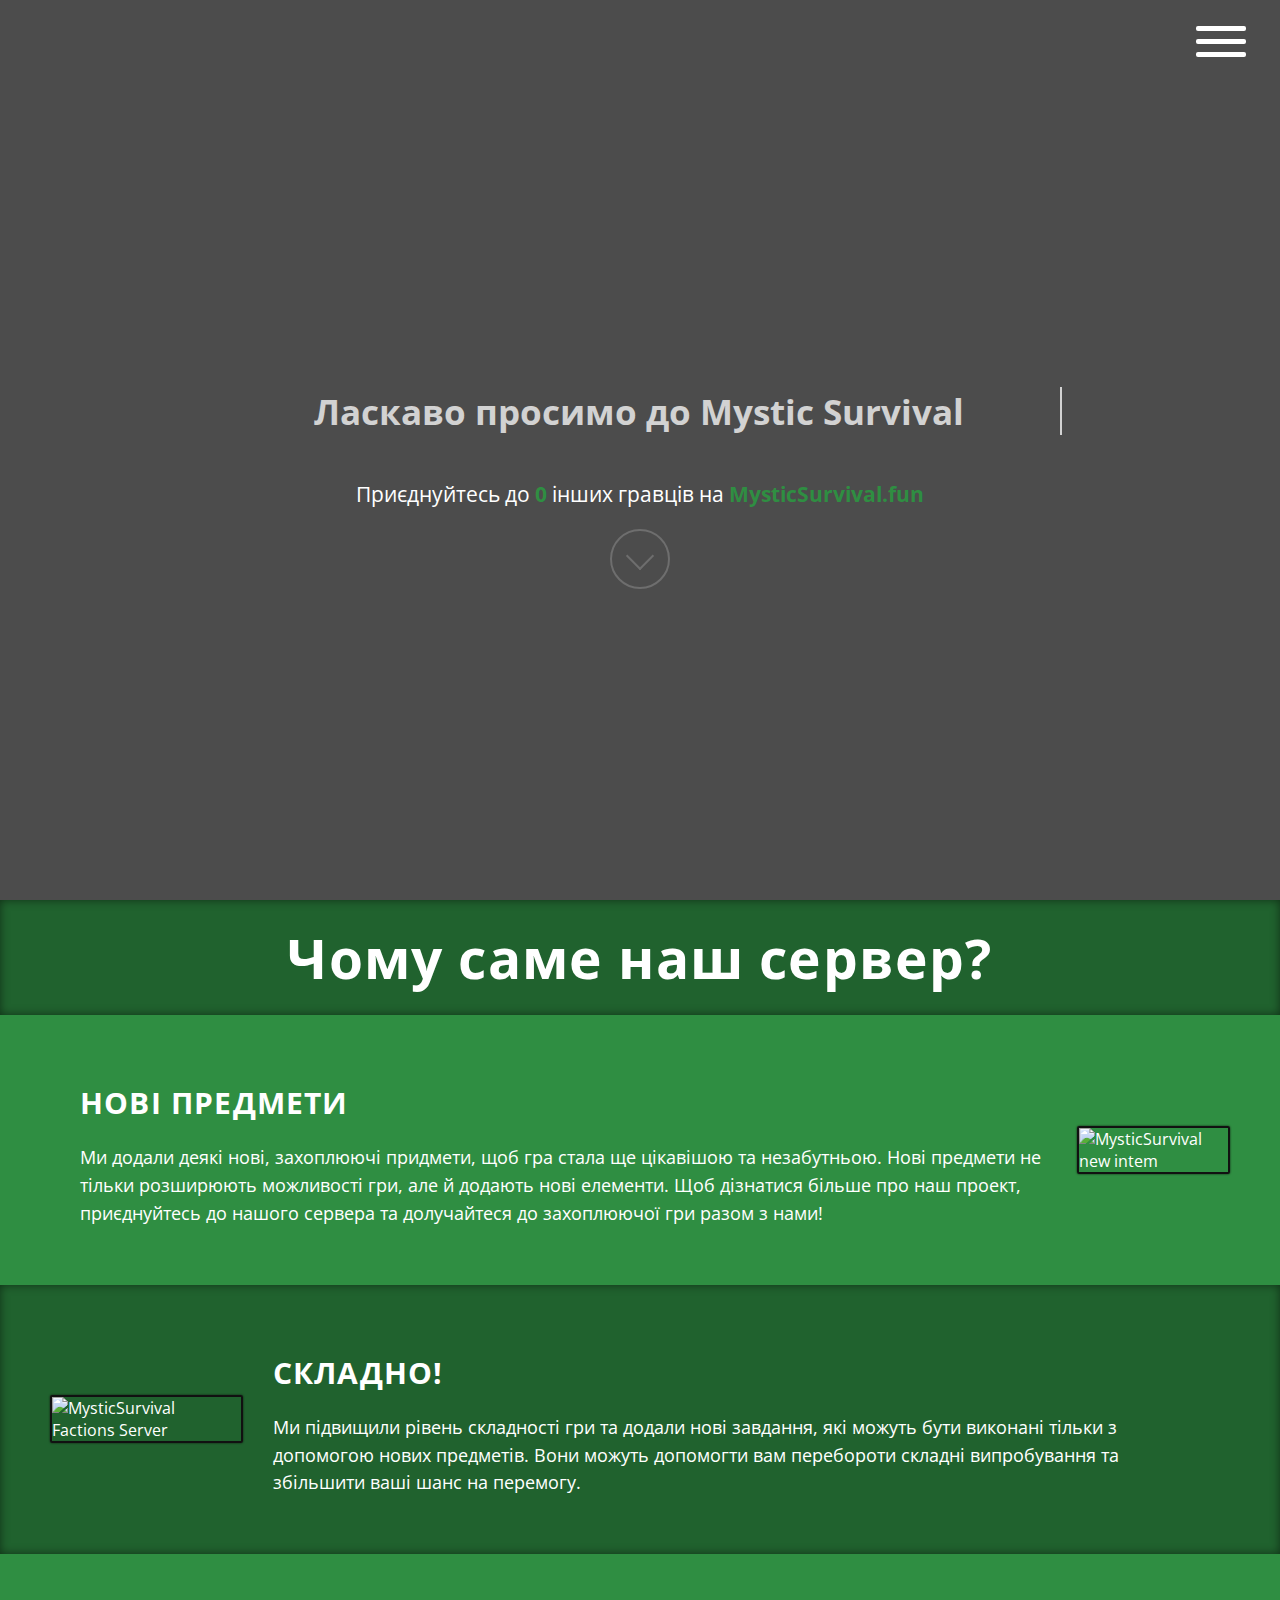
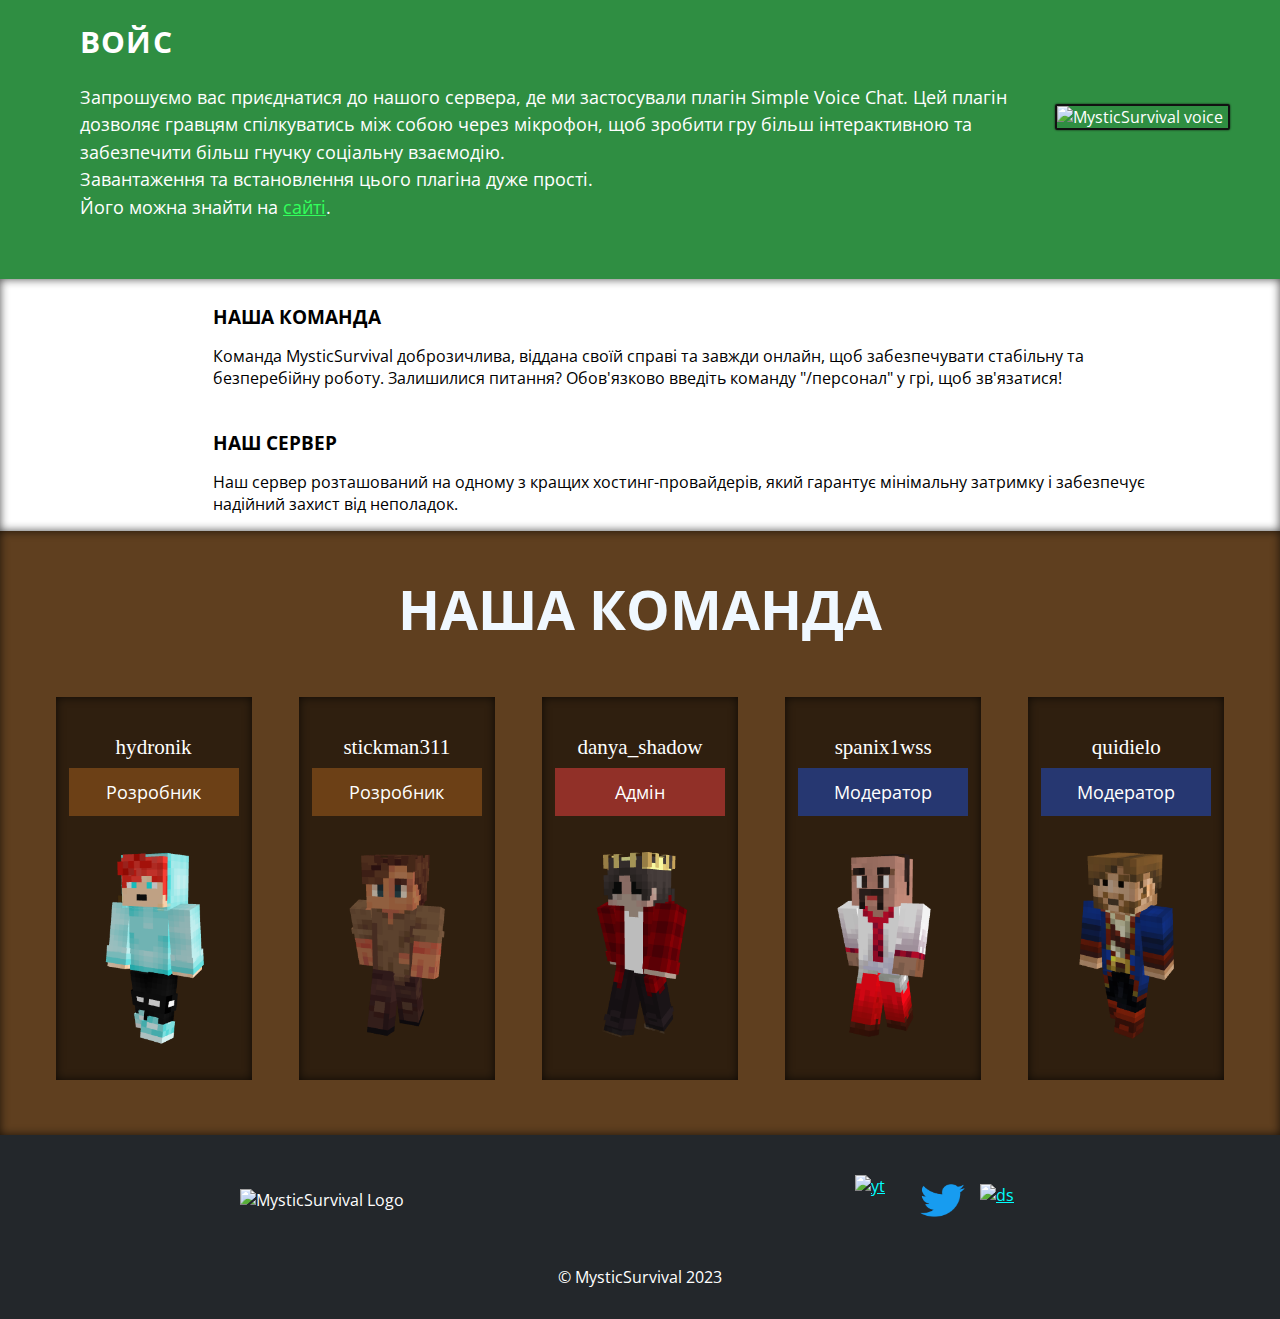
==== commit 1a6f4b4f: "fixed mobile look" ====
--- a/index.html
+++ b/index.html
@@ -50,15 +50,22 @@
 		</div>
 
 		<div class="menu-box">
-				<div class="menu-sign"><p>Менюшка</p></div>
-				<div class="donation"><a target="_blank" href="https://donatello.to/MysticSurvival.fun">Донат</a></div>
+				<div class="menu-sign"><p>Менюшка</p></div> <!-- https://donatello.to/MysticSurvival.fun -->
+				<div class="index-page"><a href="http://mc.mysticsurvival.fun/">Головна</a></div>
+				<div class="donation"><a href="donation.html">Донат</a></div>
 				<div class="about-server"><a href="server-spec.html">Особливості сервера</a></div>
 				<div class="contact"><a href="contact.html">Зворотній звязок</a></div>
 		</div>
 
 		<div class="hero"  id="main">
+		<style>
+				.hero {
+					background: linear-gradient(rgba(0, 0, 0, 0.7), rgba(0, 0, 0, 0.7)),
+					url("img/mech.png") no-repeat center center;
+				}
+		</style>
            <div>
-			<div class="logo2"></div>
+			<a href="http://mc.mysticsurvival.fun/"><div class="logo2"></div></a>
 		   </div>
 
 
@@ -156,35 +163,35 @@
 
 					<div class="skinbox">
 						<h3>hydronik</h3>
-						<div class="developer">Developer</div>
+						<div class="developer">Розробник</div>
 						<!-- <img alt="MysticSurvival Staff Member" src="img/bae4lyfe.png"> -->
 						<img alt="MysticSurvival Staff Member" src="img/hydronik.png">
 					</div>
 
 					<div class="skinbox">
 						<h3>stickman311</h3>
-						<div class="developer">Developer</div>
+						<div class="developer">Розробник</div>
 						<!-- <img alt="MysticSurvival Staff Member" src="img/theslimybro.png"> -->
 						<img alt="MysticSurvival Staff Member" src="img/Stickman.png">
 					</div>
 
 					<div class="skinbox">
 						<h3>danya_shadow</h3>
-						<div class="admin">Admin</div>
+						<div class="admin">Адмін</div>
 						
 						<img alt="MysticSurvival Staff Member" src="img/Danya_Shadow.png">
 					</div>
 
 					<div class="skinbox">
-						<h3>spanix123</h3>
-						<div class="moderator">Moderator</div>
+						<h3>spanix1wss</h3>
+						<div class="moderator">Модератор</div>
 						<!-- <img alt="MysticSurvival Staff Member" src="img/ryjay.png"> -->
 						<img alt="MysticSurvival Staff Member" src="img/spanix.png">
 					</div>
 
 					<div class="skinbox">
 						<h3>quidielo</h3>
-						<div class="moderator">Moderator</div>
+						<div class="moderator">Модератор</div>
 						<!-- <img alt="MysticSurvival Staff Member" src="img/leanandrekt.png"> -->
 						<img alt="MysticSurvival Staff Member" src="img/quidi.png">
 					</div>
--- a/css/stylesheet.css
+++ b/css/stylesheet.css
@@ -53,11 +53,8 @@
 .hero {
 	height: 50vh;
 	width: 100%;
-	background: linear-gradient(rgba(0, 0, 0, 0.7), rgba(0, 0, 0, 0.7)),
-		url("../img/mech.png") no-repeat center center;
 	background-size: cover;
 	text-align: center;
-
 	display: flex;
 	align-items: center;
 	flex-direction: column;
@@ -520,7 +517,7 @@
 
 
 /* Top AVA Serva */
-.logo {
+/* .logo {
 	width: 200px;
 	height: 200px;
 	background-image: url('../img/logo2.png');
@@ -529,7 +526,7 @@
 	position: absolute;
 	left: 50%;
 	transform: translateX(-50%);
-}
+} */
 
 .logo2 {
 	width: 300px;
@@ -542,6 +539,9 @@
 	transform: translateX(-50%);
 	margin-top: -350px;
 }
+/* .info, .line-1, .anim-typewriter, .scroll {
+	opacity: 0;
+} */
 .logo2, .info, .line-1, .anim-typewriter, .scroll {
 	animation: fadeInAnimation ease 3s;
     animation-iteration-count: 1;
@@ -740,6 +740,18 @@
 	width: 45px;
 }
 
+@font-face {
+    font-family: 'Minecraft';
+    font-style: normal;
+    font-weight: 400;
+    src: local('Minecraft'), url('https://fonts.cdnfonts.com/s/36662/MinecraftTen-VGORe.woff') format('woff');
+  }
+  .skinbox > h3 {
+    font-family: 'Minecraft';
+    font-style: normal;
+    font-weight: 400;
+  }
+
 @media screen and (min-width: 144px) and (max-width: 775px) {
 	h2 {
 		font-size: 20px;
@@ -820,11 +832,11 @@
 		width: 150px;
 	}
 
-	.logo2 {
+	/* .logo2 {
 		width: 250px;
 		height: 250px;
 		margin-bottom: 250px;
-	}
+	} */
  
 	/* .staff {
 		-webkit-box-shadow: inset 0px 0px 10px 0px rgba(0,0,0,0.6);
--- a/css/menu.css
+++ b/css/menu.css
@@ -90,7 +90,7 @@
     border-right: none;
 }
 
-.contact , .donation , .about-server , .menu-sign {
+.index-page, .contact , .donation , .about-server , .menu-sign {
   width: 100%;
   text-align: center;
 }
@@ -105,7 +105,7 @@
 border: 1px solid rgba(49, 49, 49, 1);
 }
 
-.contact:hover , .donation:hover , .about-server:hover {
+.index-page:hover , .contact:hover , .donation:hover , .about-server:hover {
 animation: menuhover .7s ease-in-out;
 background: rgba(187, 187, 187, 0.45);
 border-radius: 3px;
